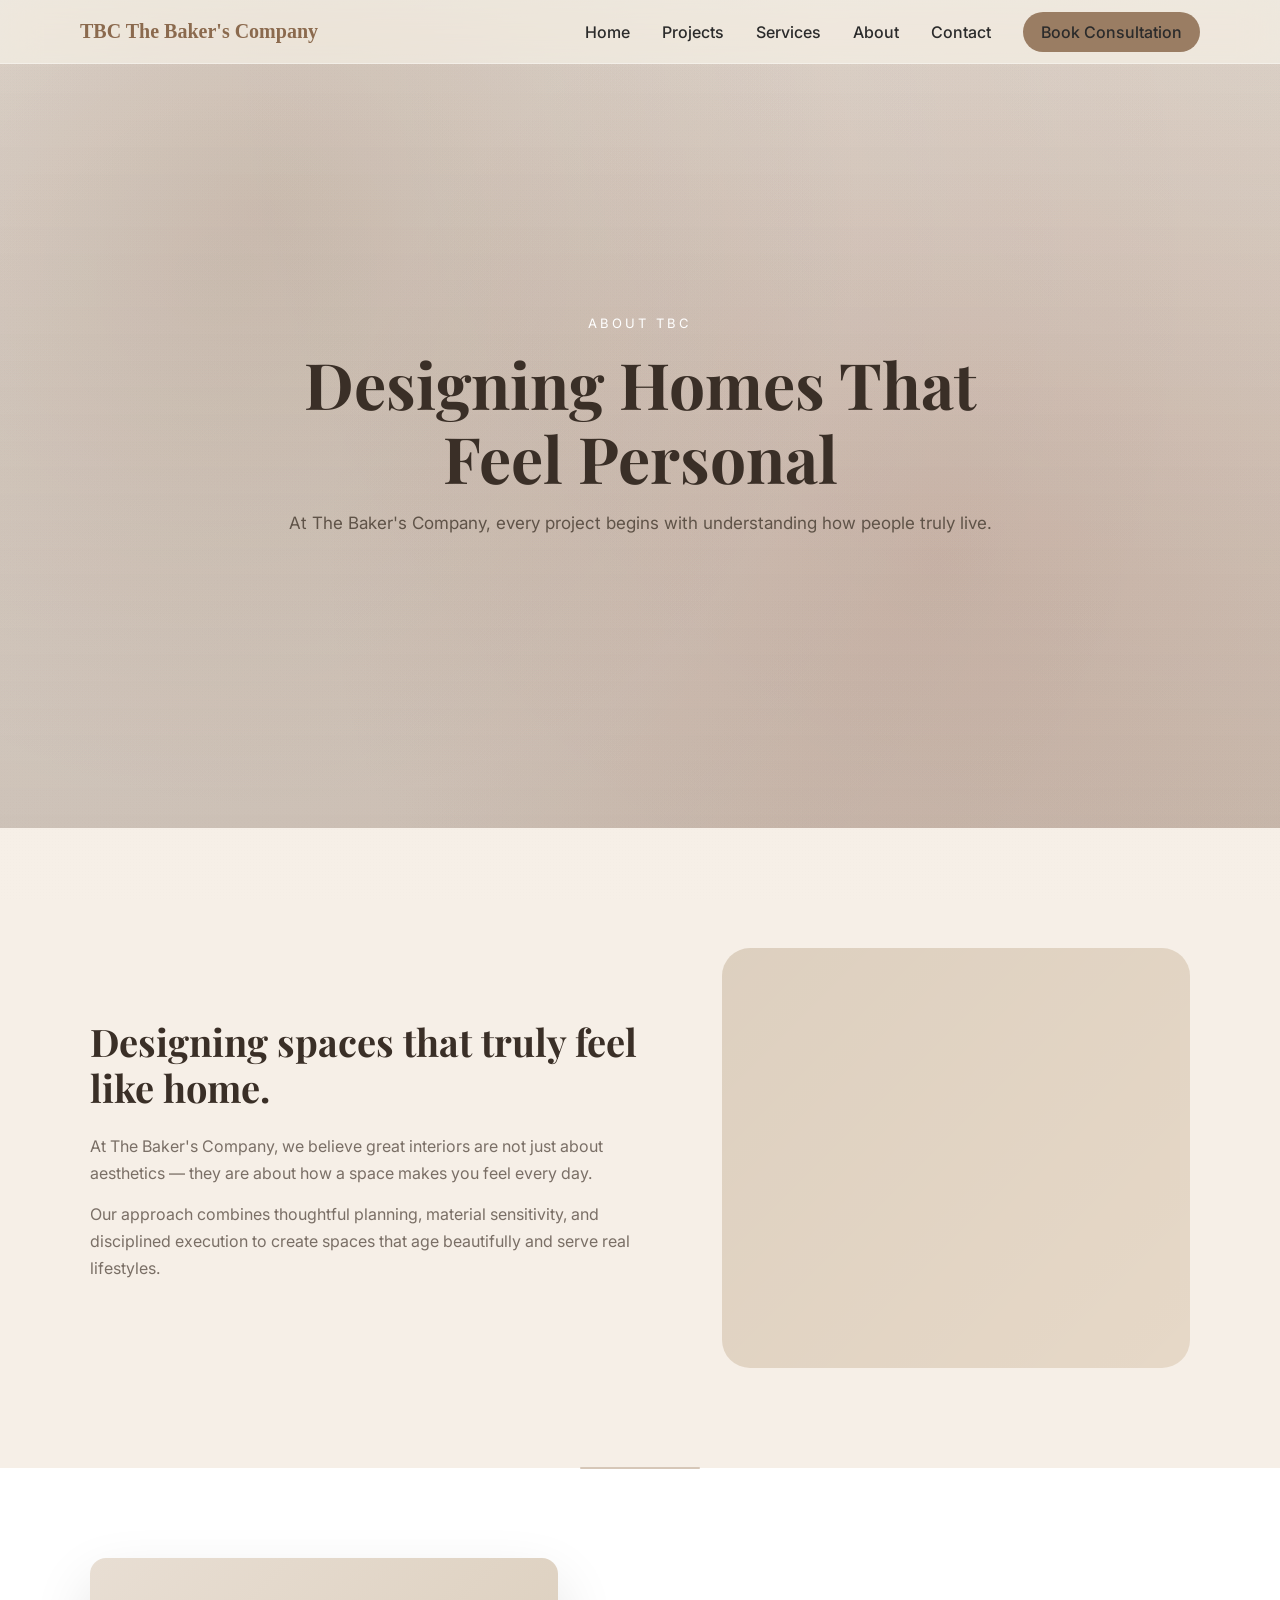
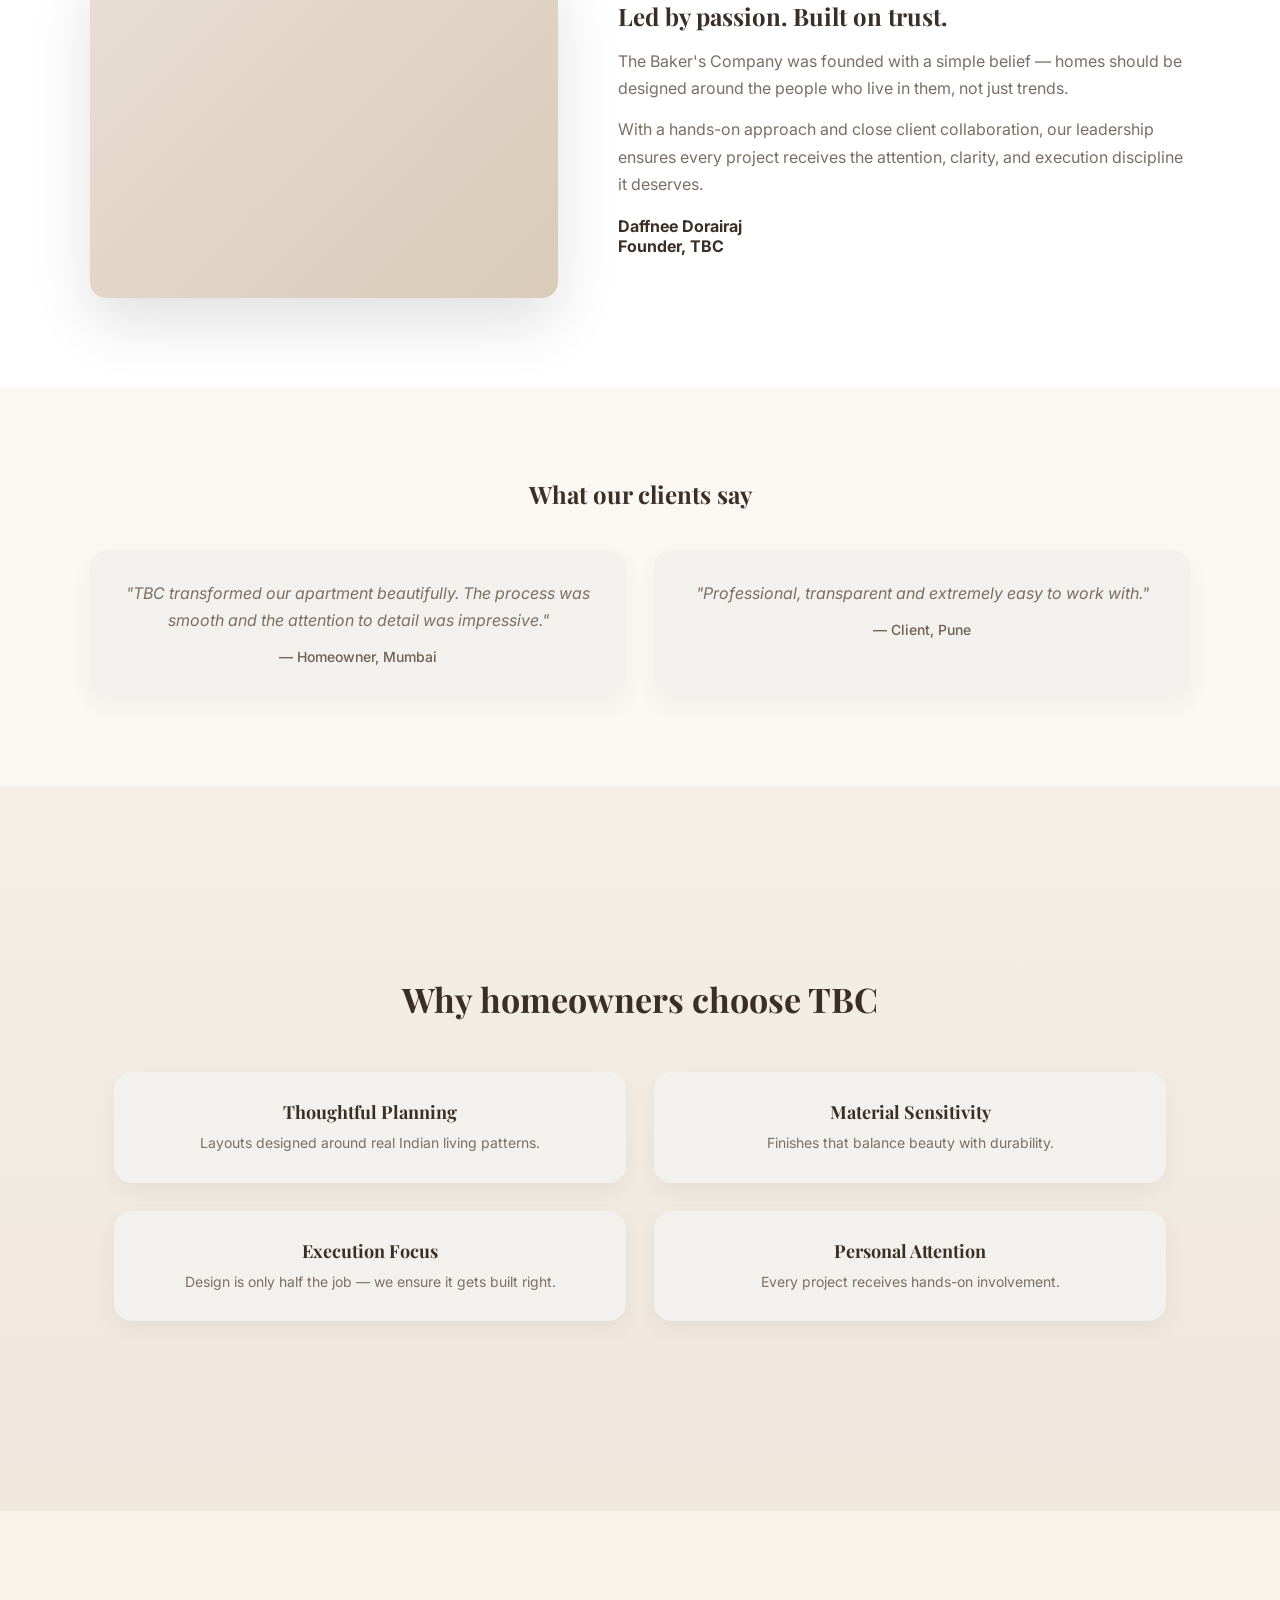
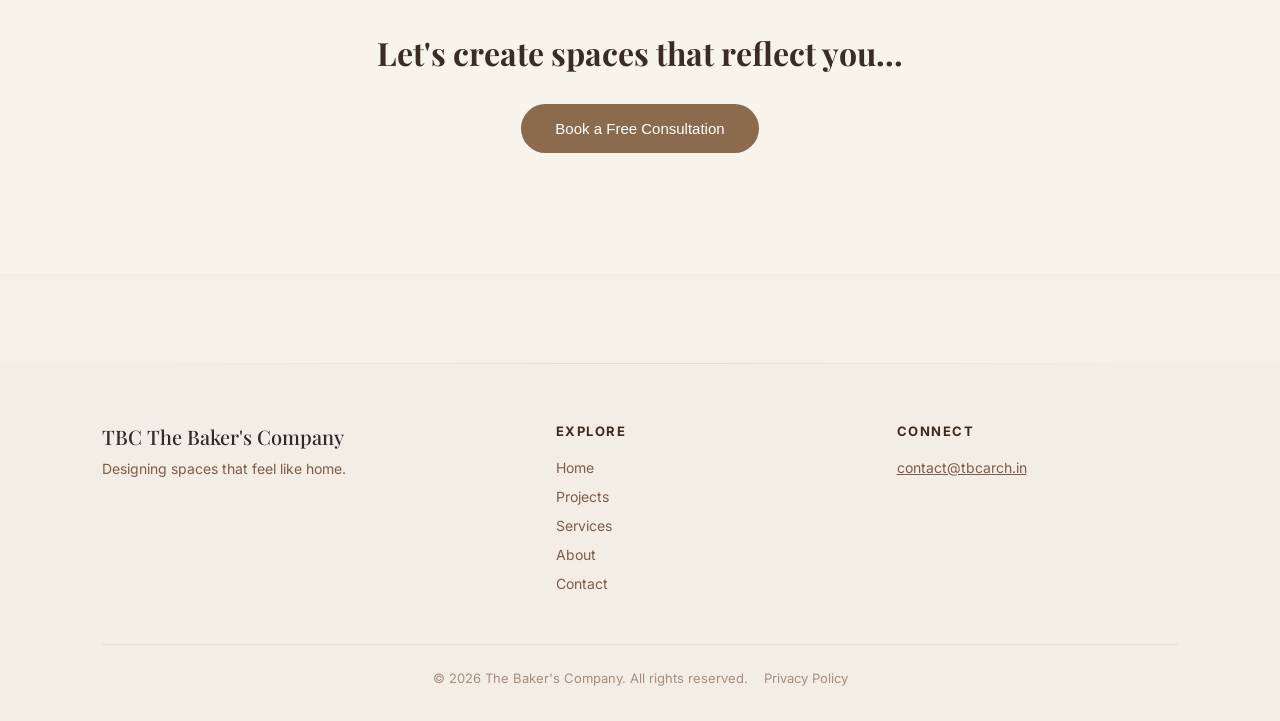
==== about.html @ 38d95bbb "Update about.html" ====
<!DOCTYPE html>
<html lang="en">
<head>
<meta charset="UTF-8">
<meta name="viewport" content="width=device-width, initial-scale=1.0">
<title>About | The Baker's Company</title>
<link rel="stylesheet" href="styles.css">
<link href="https://fonts.googleapis.com/css2?family=Playfair+Display:wght@500;600;700&family=Inter:wght@300;400;500;600&display=swap" rel="stylesheet">
</head>
<body>

<!-- ===== NAVBAR ===== -->
<header class="tbc-navbar" id="tbcNavbar">
  <div class="nav-container">
    <div class="logo">TBC The Baker's Company</div>
    <nav class="nav-links" id="navLinks">
      <a href="index.html">Home</a>
      <a href="projects.html">Projects</a>
      <a href="services.html">Services</a>
      <a href="about.html">About</a>
      <a href="contact.html">Contact</a>
      <a href="javascript:void(0)" onclick="openPopup()" class="tbc-nav-cta">Book Consultation</a>
    </nav>
    <button class="nav-hamburger" id="navHamburger" onclick="toggleNav()" aria-label="Toggle menu">
      <span></span><span></span><span></span>
    </button>
  </div>
</header>

<!-- ===== ABOUT HERO ===== -->
<section class="hero">
  <div class="hero-bg"></div>
  <div class="hero-overlay"></div>
  <div class="hero-content">
    <div class="hero-brand">ABOUT TBC</div>
    <h1>Designing Homes That Feel Personal</h1>
    <p>At The Baker's Company, every project begins with understanding how people truly live.</p>
  </div>
</section>

<!-- ===== ABOUT STORY ===== -->
<section class="about-story">
  <div class="about-inner">

    <div class="about-text">
      <h2 class="reveal">Designing spaces that truly feel like home.</h2>
      <p class="reveal">At The Baker's Company, we believe great interiors are not just about aesthetics — they are about how a space makes you feel every day.</p>
      <p class="reveal">Our approach combines thoughtful planning, material sensitivity, and disciplined execution to create spaces that age beautifully and serve real lifestyles.</p>
    </div>

    <div class="about-image reveal"></div>

  </div>
</section>

<!-- ===== FOUNDER SECTION ===== -->
<section class="founder-section">
  <div class="founder-inner">

    <div class="founder-photo reveal">
      <div class="founder-placeholder"></div>
    </div>

    <div class="founder-content">
      <h2 class="reveal">Led by passion. Built on trust.</h2>
      <p class="reveal">The Baker's Company was founded with a simple belief — homes should be designed around the people who live in them, not just trends.</p>
      <p class="reveal">With a hands-on approach and close client collaboration, our leadership ensures every project receives the attention, clarity, and execution discipline it deserves.</p>
      <div class="founder-signoff reveal">
        <strong>Daffnee Dorairaj</strong><br>
        <strong>Founder, TBC</strong>
      </div>
    </div>

  </div>
</section>

<!-- ===== TESTIMONIALS ===== -->
<section class="testimonials">
  <div class="testimonials-inner">
    <h2>What our clients say</h2>
    <div class="testimonials-grid">
      <div class="testimonial-card">
        <p>"TBC transformed our apartment beautifully. The process was smooth and the attention to detail was impressive."</p>
        <span>— Homeowner, Mumbai</span>
      </div>
      <div class="testimonial-card">
        <p>"Professional, transparent and extremely easy to work with."</p>
        <span>— Client, Pune</span>
      </div>
    </div>
  </div>
</section>

<!-- ===== WHY TBC ===== -->
<section class="why-tbc">
  <div class="why-inner">
    <h2 class="reveal">Why homeowners choose TBC</h2>
    <div class="why-grid reveal-group">
      <div class="why-card">
        <h3>Thoughtful Planning</h3>
        <p>Layouts designed around real Indian living patterns.</p>
      </div>
      <div class="why-card">
        <h3>Material Sensitivity</h3>
        <p>Finishes that balance beauty with durability.</p>
      </div>
      <div class="why-card">
        <h3>Execution Focus</h3>
        <p>Design is only half the job — we ensure it gets built right.</p>
      </div>
      <div class="why-card">
        <h3>Personal Attention</h3>
        <p>Every project receives hands-on involvement.</p>
      </div>
    </div>
  </div>
</section>

<!-- ===== CTA ===== -->
<section class="cta-section">
  <div class="cta-inner">
    <h2>Let's create spaces that reflect you...</h2>
    <button onclick="openPopup()" class="cta-btn">Book a Free Consultation</button>
  </div>
</section>

<!-- ===== FOOTER ===== -->
<footer class="site-footer">
  <div class="footer-container">
    <div class="footer-brand">
      <h3>TBC The Baker's Company</h3>
      <p>Designing spaces that feel like home.</p>
    </div>
    <div class="footer-links">
      <h4>Explore</h4>
      <a href="index.html">Home</a>
      <a href="projects.html">Projects</a>
      <a href="services.html">Services</a>
      <a href="about.html">About</a>
      <a href="contact.html">Contact</a>
    </div>
    <div class="footer-contact">
      <h4>Connect</h4>
      <p><a href="mailto:contact@tbcarch.in?subject=Interior Design Enquiry">contact@tbcarch.in</a></p>
    </div>
  </div>
  <div class="footer-bottom">    © 2026 The Baker's Company. All rights reserved.
    <a href="javascript:void(0)" onclick="openPrivacy()" style="color:#a58e7c; text-decoration:none; margin-left:12px;">Privacy Policy</a></div>
</footer>

<!-- ===== POPUP ===== -->
<div class="popup-overlay" id="contactPopup">
  <div class="popup-box">
    <div class="popup-left">
      <div class="popup-brand">TBC</div>
      <h3>Design Begins With a Conversation</h3>
      <p>Tell us about your space and aspirations. Our team will reach out within 24 hours.</p>
      <div class="popup-materials">Timber • Brick • Concrete</div>
    </div>
    <div class="popup-right">
      <div class="popup-close" onclick="closePopup()">✕</div>
      <form class="popup-form" id="leadForm">
        <input type="text" placeholder="Your Name" required>
        <input type="tel" placeholder="Phone Number" required>
        <input type="email" placeholder="Email Address">
        <textarea rows="3" placeholder="Project details"></textarea>
        <label style="font-size:13px; color:#7b5d49; display:flex; gap:8px; align-items:flex-start;">
          <input type="checkbox" required style="margin-top:3px;">
          I agree to the <a href="javascript:void(0)" onclick="closePopup();openPrivacy();" style="color:var(--tbc-brown);">Privacy Policy</a>
        </label>
        <button type="submit">Request Consultation</button>
      </form>
    </div>
  </div>
</div>

<script data-cfasync="false" src="/cdn-cgi/scripts/5c5dd728/cloudflare-static/email-decode.min.js"></script><script>
function openPopup(){ document.getElementById('contactPopup').classList.add('active'); }
function closePopup(){ document.getElementById('contactPopup').classList.remove('active'); }
function toggleNav(){
  document.getElementById('navLinks').classList.toggle('open');
  document.getElementById('navHamburger').classList.toggle('open');
}
function openPrivacy(){ document.getElementById('privacyModal').classList.add('active'); }
function closePrivacy(){ document.getElementById('privacyModal').classList.remove('active'); }


window.addEventListener("scroll", function() {
  const navbar = document.getElementById("tbcNavbar");
  if (window.scrollY > 50) {
    navbar.style.background = "rgba(248,244,236,0.85)";
    navbar.style.boxShadow = "0 10px 30px rgba(0,0,0,0.06)";
  } else {
    navbar.style.background = "rgba(248,244,236,0.65)";
    navbar.style.boxShadow = "none";
  }
});

document.getElementById("leadForm").addEventListener("submit", function(e) {
  e.preventDefault();
  const f = this; const d = new FormData();
  d.append("entry.735551418", f[0].value);
  d.append("entry.930599246", f[1].value);
  d.append("entry.672421389", f[2].value);
  d.append("entry.1846593654", f[3].value);
  d.append("entry.1890531834", "About Page Popup");
  fetch("https://docs.google.com/forms/d/e/1FAIpQLSeW5xAwG0S5nqVI1KMt8gz8Xejyug2edtm_QlY_edKg1JlaXw/formResponse",
    {method:"POST", mode:"no-cors", body:d});
  alert("Thank you! TBC will contact you within 24 hours.");
  closePopup(); f.reset();
});

const observer  = new IntersectionObserver(entries => {
  entries.forEach(entry => {
    if (entry.isIntersecting) entry.target.classList.add("active");
  });
});
document.querySelectorAll(".reveal, .reveal-group").forEach(el => observer.observe(el));
</script>

</body>
</html>
---- styles.css ----
:root{
  --tbc-brown:#8b6a4e;
  --tbc-brown-dark:#6f533d;
  --tbc-cream:#f6efe7;
  --tbc-cream-soft:#fbf7f2;
  --tbc-text:#2b2b2b;
  --tbc-muted:#7a6f66;
}

*{margin:0;padding:0;box-sizing:border-box}
*{
  scroll-behavior: smooth;
}
body {
  font-family: Inter, sans-serif;
  background: var(--tbc-cream);
  color: var(--tbc-text);
}
.section-container{
max-width:1200px;
margin:auto;
padding:0 40px;
}
/* HERO */
.hero{
  position: relative;
  min-height: 92vh;   
  display: flex;
  align-items: center;
  justify-content: center;
  padding-top: 110px; 
  padding-bottom: 60px;
  color: #fff;
}
.hero-bg{
  position:absolute;
  inset:0;
  overflow:hidden;

  background:
  /* TIMBER warmth */
  radial-gradient(
    circle at 25% 30%,
    rgba(150,110,80,0.20),
    transparent 45%
  ),

  /* BRICK depth */
  radial-gradient(
    circle at 70% 65%,
    rgba(165,90,70,0.16),
    transparent 50%
  ),

  /* CONCRETE neutral base */
  linear-gradient(
    135deg,
    #f7f1ea 0%,
    #e9ddd1 100%
  );
}
.hero-bg::after{
  content:"";
  position:absolute;
  inset:-20%;
  background:
    radial-gradient(circle at 30% 40%, rgba(0,0,0,0.04), transparent 60%),
    radial-gradient(circle at 80% 20%, rgba(0,0,0,0.03), transparent 55%);
  animation: heroDrift 20s ease-in-out infinite alternate;
}

@keyframes heroDrift{
  from{
    transform: translateY(-10px);
  }
  to{
    transform: translateY(10px);
  }
}
.hero-overlay{
  position:absolute;
  inset:0;
  background:linear-gradient(
    to bottom,
    rgba(80,55,40,0.08),
    rgba(80,55,40,0.20)
  );
}
.hero-content{
  position: relative;
  text-align: center;
  max-width: 820px;
  padding: 0 24px;
  margin: 0 auto;
}
.hero{
  position:relative;
  min-height:92vh;
  display:flex;
  align-items:center;
  justify-content:center;
  overflow:hidden;
}

.hero-bg{
  position:absolute;
  inset:-40px;
  z-index:-1;
  transform:scale(1.1);
  transition:transform .2s ease-out;
}

/* Add breathing below subtitle */
.hero p{
  margin-top: 18px;
  font-size: 17px;
  color: #5f5348;
}
.hero h1{
  font-family:"Playfair Display", serif;
  font-size: clamp(42px, 6vw, 64px);
  margin-bottom: 16px;
  color:#3a2f27;
  line-height: 1.15;
}
.hero p{margin-bottom:30px}
.hero-brand{letter-spacing:3px;font-size:13px;margin-bottom:16px}

.btn-primary{
  background: var(--tbc-brown);
  color: #fff;
  padding:14px 28px;
  border-radius:999px;
  text-decoration:none;
  transition: all .25s ease;
}

.btn-primary:hover{
  background: var(--tbc-brown-dark);
  transform: translateY(-2px);
}

/* ===== NAVBAR SYSTEM ===== */

.tbc-navbar{
  position:fixed;
  top:0;
  width:100%;
  z-index:1000;

  background:rgba(248,244,236,0.45);
  backdrop-filter:blur(18px) saturate(140%);
  -webkit-backdrop-filter:blur(18px) saturate(140%);

  border-bottom:1px solid rgba(255,255,255,0.35);
  box-shadow:0 8px 30px rgba(0,0,0,0.05);

  transition:all .35s ease;
}

.nav-container {
  max-width: 1200px;
  margin: auto;
  padding: 20px 40px;

  display: flex;
  align-items: center;
  justify-content: space-between;
}

.logo {
  font-family: serif;
  font-size: 20px;
  font-weight: 600;
  color: var(--tbc-brown);
}

.nav-links a {
  margin-left: 28px;
  text-decoration: none;
  color: var(--tbc-text);
  font-weight: 500;
}

.nav-cta {
  background: var(--tbc-brown);
  color: #fff !important;
  padding: 10px 22px;
  border-radius: 30px;
}

/* Logo */

.tbc-logo{
  font-family:"Playfair Display", serif;
  font-size:26px;
  font-weight:600;
  color:var(--tbc-brown);
  letter-spacing:1px;
}

/* Links */

.tbc-nav-links{
  display:flex;
  gap:28px;
  align-items:center;
}

.tbc-nav-links a{
  text-decoration:none;
  color:var(--tbc-text);
  font-size:15px;
  transition:.25s;
}

.tbc-nav-links a:hover{
  color:var(--tbc-brown);
}

/* CTA */

.tbc-nav-cta{
  background:rgba(139,106,78,0.85);
  backdrop-filter:blur(10px);
  color:white;
  border-radius:999px;
  padding:10px 18px;
  transition:.3s;
}

/* ================= PROCESS SECTION ================= */

.process-section {
  padding: 110px 0;
  background: #f7f1ea;
}

.section-header {
  text-align: center;
  margin-bottom: 70px;
}

.section-header h2 {
  font-family: 'Playfair Display', serif;
  font-size: 36px;
  color: #3e2a1d;
  margin-bottom: 10px;
}

.section-header p {
  font-size: 15px;
  color: #8a6f59;
}

.process-grid {
  display: grid;
  grid-template-columns: repeat(4, 1fr);
  gap: 40px;
}

.process-card {
  background: #fff;
  padding: 40px 30px;
  border-radius: 24px;
  text-align: left;
  box-shadow: 0 15px 35px rgba(0,0,0,0.05);
  transition: 0.35s ease;
}

.process-card:hover {
  transform: translateY(-8px);
  box-shadow: 0 25px 45px rgba(0,0,0,0.08);
}

.process-card span {
  font-size: 13px;
  letter-spacing: 2px;
  color: #b79d85;
  display: block;
  margin-bottom: 12px;
}

.process-card h4 {
  font-family: 'Playfair Display', serif;
  font-size: 20px;
  margin-bottom: 10px;
  color: #3e2a1d;
}

.process-card p {
  font-size: 14px;
  color: #7b5d49;
  line-height: 1.6;
}

/* ================= TESTIMONIAL STRIP ================= */

.testimonial-strip {
  padding: 90px 0;
  background: #8b6a4e;
  text-align: center;
  color: #fff;
}

.testimonial-strip blockquote {
  font-family: 'Playfair Display', serif;
  font-size: 24px;
  max-width: 750px;
  margin: 0 auto 20px;
  line-height: 1.6;
}

.testimonial-author {
  font-size: 14px;
  opacity: 0.85;
}

/* INSTAGRAM */
.instagram-section{padding:90px 24px;background:#fff}
.instagram-grid{display:grid;grid-template-columns:repeat(6,1fr);gap:12px}
.instagram-grid img{
  width:100%;
  height:180px;
  background:#e9ddd1;
  border-radius:12px;
}

/* FLOATING CTA */
.floating-cta{position:fixed;right:24px;bottom:24px;display:flex;flex-direction:column;gap:12px;z-index:999;opacity:0;transform:translateY(20px);transition:.4s}
.floating-cta.show{opacity:1;transform:translateY(0)}
.floating-btn{padding:14px 18px;border-radius:999px;text-decoration:none;box-shadow:0 12px 30px rgba(0,0,0,.18)}
.floating-consult{
  background: var(--tbc-brown);
  color:#fff;
}
.floating-whatsapp{
  background:#25D366;
  color:#fff;
  width:56px;
  height:56px;
  display:flex;
  align-items:center;
  justify-content:center;
  border-radius:999px;
  box-shadow:0 12px 30px rgba(0,0,0,0.18);
  transition: all .25s ease;
}

.floating-whatsapp:hover{
  transform: translateY(-2px) scale(1.05);
}
/* ===== POPUP ===== */

.popup-overlay{
position:fixed;
top:0;
left:0;
width:100%;
height:100%;

display:flex;
align-items:center;
justify-content:center;

background:rgba(0,0,0,0.25);
backdrop-filter:blur(4px);

opacity:0;
visibility:hidden;

z-index:9999;
transition:opacity .25s ease;
}

.popup-overlay.active{
opacity:1;
visibility:visible;
}

.popup-box{
width:900px;
max-width:92%;

background:#fff;
border-radius:22px;

display:grid;
grid-template-columns:1fr 1fr;

overflow:hidden;

box-shadow:0 40px 100px rgba(0,0,0,0.25);
}

/* LEFT PANEL */

.popup-left{
  padding:60px 50px;
  background:
    radial-gradient(circle at 20% 30%, rgba(139,106,78,0.25), transparent 45%),
    radial-gradient(circle at 80% 70%, rgba(165,90,70,0.18), transparent 50%),
    linear-gradient(135deg,#f7f1ea,#e9ddd1);
}

.popup-brand{
  font-family:"Playfair Display", serif;
  font-size:24px;
  margin-bottom:20px;
  color:#3a2f27;
}

.popup-left h3{
  font-family:"Playfair Display", serif;
  font-size:28px;
  margin-bottom:16px;
  color:#3a2f27;
}

.popup-left p{
  color:#6b5a4c;
  line-height:1.6;
}

.popup-materials{
  margin-top:40px;
  font-size:12px;
  letter-spacing:3px;
  color:#8b6a4e;
  text-transform:uppercase;
}

/* RIGHT PANEL */

.popup-right{
  padding:50px 40px;
  position:relative;
}

.popup-form{
  display:flex;
  flex-direction:column;
  gap:18px;
}

.popup-form input,
.popup-form textarea{
  padding:14px 16px;
  border-radius:12px;
  border:1px solid #e4d7c8;
  font-size:14px;
}

.popup-form button{
  margin-top:10px;
  padding:16px;
  border-radius:40px;
  border:none;
  background:#8b6a4e;
  color:#fff;
  cursor:pointer;
}
.popup-close{
  position:absolute;
  top:20px;
  right:20px;
  font-size:20px;
  cursor:pointer;
}
/* MOBILE */
@media(max-width:768px){
  .polaroid-grid{
    grid-template-columns:1fr;
    gap:28px;
  }
}
/* ===== INNER PAGE HERO ===== */

.inner-hero{
  padding:160px 24px 80px;
  text-align:center;
  background: var(--tbc-cream-soft);
  position: relative;
  z-index: 1;
}

.inner-hero h1{
  font-family:"Playfair Display", serif;
  font-size:48px;
  color:#3a2f27;
  margin-bottom:14px;
  letter-spacing:0.5px;
}

.inner-hero p{
  color:var(--tbc-muted);
  font-size:17px;
}
/* ===== POLAROID GRID ===== */

.polaroid-section{
  padding:80px 24px 120px;
  background:#fff;
}

.polaroid-grid{
  max-width:1100px;
  margin:auto;
  display:grid;
  grid-template-columns:repeat(2,1fr);
  gap:44px; /* slightly more breathing */
}

/* Card */

.polaroid-card{
  display:flex;
  flex-direction:column;
  background:#fff;
  padding:16px 16px 22px;
  border-radius:12px;
  box-shadow:
    0 20px 45px rgba(0,0,0,0.08),
    0 2px 6px rgba(0,0,0,0.04);
  transition:all .35s ease;
  border:1px solid rgba(0,0,0,0.05);
  position:relative;
  overflow:hidden;
}

/* subtle paper inner edge */
.polaroid-card::after{
  content:"";
  position:absolute;
  inset:0;
  border-radius:12px;
  box-shadow: inset 0 0 0 1px rgba(255,255,255,0.6);
  pointer-events:none;
}

.polaroid-card:hover{
  transform:translateY(-6px);
  box-shadow:
    0 32px 70px rgba(0,0,0,0.14),
    0 6px 18px rgba(0,0,0,0.08);
}

.polaroid-img{
  width:100%;
  height:240px;
  background:linear-gradient(135deg,#e8ded3,#d9cbb8);
  border-radius:8px;
  margin-bottom:16px;
  overflow:hidden;
  position:relative;
}

/* luxury zoom effect */
.polaroid-img::before{
  content:"";
  position:absolute;
  inset:0;
  background:linear-gradient(135deg,#e8ded3,#d9cbb8);
  transition:transform .6s ease;
}

.polaroid-card:hover .polaroid-img::before{
  padding:24px 24px 26px;
  transform:scale(1.06);
}
/* Caption */

.polaroid-caption h4{
  font-family:"Playfair Display", serif;
  color:#3a2f27;
  margin-bottom:6px;
  font-size:20px;
  letter-spacing:0.2px;
}

.polaroid-caption p{
  font-size:13px;
  color:var(--tbc-muted);
  letter-spacing:0.3px;
}
/* Mobile */

@media(max-width:768px){
  .polaroid-grid{
    grid-template-columns:1fr;
    gap:28px;
  }
}
/* ===== SERVICES PAGE ===== */

.services-page{
  padding:80px 24px 120px;
  background:#fff;
}

.services-inner{
  max-width:1100px;
  margin:auto;
  display:grid;
  grid-template-columns:repeat(2,1fr);
  gap:28px;
}
.service-icon{
  width:56px;
  height:56px;
  border-radius:14px;
  background:linear-gradient(135deg,#f3ebe3,#e6d7c6);
  display:flex;
  align-items:center;
  justify-content:center;
  font-size:26px;
  margin-bottom:18px;
  box-shadow:
    0 10px 24px rgba(0,0,0,0.08),
    inset 0 1px 0 rgba(255,255,255,0.6);
  flex-shrink:0;
}

.service-card{
  background:var(--tbc-cream-soft);
  padding:32px;
  border-radius:20px;
  transition:all .25s ease;
  box-shadow:0 10px 30px rgba(0,0,0,0.04);
}

.service-card:hover{
  transform:translateY(-6px);
  box-shadow:0 20px 50px rgba(0,0,0,0.08);
}

.service-card h3{
  font-family:"Playfair Display", serif;
  color:#3a2f27;
  margin-bottom:10px;
}

.service-card p{
  color:var(--tbc-muted);
  font-size:15px;
  line-height:1.6;
}

/* ===== ABOUT STORY ===== */

.about-story{
  position:relative;
  padding: 120px 0 100px;
}

.about-story::after{
  content:"";
  position:absolute;
  bottom:-1px;
  left:50%;
  transform:translateX(-50%);
  width:120px;
  height:2px;
  background:#d6c7b8;
  border-radius:2px;
}

.about-inner{
  max-width:1100px;
  margin:auto;
  display:grid;
  grid-template-columns:1.1fr 0.9fr;
  gap:60px;
  align-items:center;
}

.about-text h2{
  font-family:"Playfair Display", serif;
  color:#3a2f27;
  font-size:38px;
  line-height:1.2;
  margin-bottom:22px;
}

.about-text p{
  color:var(--tbc-muted);
  line-height:1.7;
  margin-bottom:14px;
}

.about-image{
  background:#e6d8c7;
  border-radius:28px;
  height:420px;
  position:relative;
  overflow:hidden;
}
.about-image::after{
  content:"";
  position:absolute;
  inset:0;
  background:linear-gradient(
    135deg,
    rgba(0,0,0,0.04),
    rgba(0,0,0,0)
  );
}
/* ===== FOUNDER SECTION ===== */

.founder-section{
  padding:90px 24px;
  background:#fff;
}

.founder-inner{
  max-width:1100px;
  margin:auto;
  display:grid;
  grid-template-columns:0.9fr 1.1fr;
  gap:60px;
  align-items:center;
}

.founder-placeholder{
  width:100%;
  height:340px;
  border-radius:16px;
  background:linear-gradient(135deg,#e8ded3,#d9cbb8);
  box-shadow:0 25px 60px rgba(0,0,0,0.12);
}

.founder-content h2{
  font-family:"Playfair Display", serif;
  color:#3a2f27;
  margin-bottom:16px;
}

.founder-content p{
  color:var(--tbc-muted);
  line-height:1.7;
  margin-bottom:14px;
}

.founder-signoff{
  margin-top:18px;
  color:#3a2f27;
}
/* ===== TESTIMONIALS ===== */

.testimonials{
  padding:90px 24px;
  background:var(--tbc-cream-soft);
}

.testimonials-inner{
  max-width:1100px;
  margin:auto;
  text-align:center;
}

.testimonials-inner h2{
  font-family:"Playfair Display", serif;
  color:#3a2f27;
  margin-bottom:40px;
}
.testimonials-grid{
display:grid;
grid-template-columns:repeat(2,1fr);
gap:28px;
margin-top:20px;
}
.testimonial-card{
background:#f3f1ed;
padding:30px;
border-radius:18px;
box-shadow:0 10px 25px rgba(0,0,0,0.04);
transition:transform .3s ease, box-shadow .3s ease;
}
.testimonial-card:hover{
transform:translateY(-4px);
box-shadow:0 16px 30px rgba(0,0,0,0.08);
}
.testimonial-card p{
color:var(--tbc-muted);
margin-bottom:12px;
line-height:1.7;
font-style:italic;
}
.testimonial-card span{
font-size:14px;
color:#6e5f52;
font-weight:500;
}
/* ===== WHY TBC ===== */

.why-tbc{
  padding:110px 24px;
  background:linear-gradient(
    to bottom,
    #f5efe8 0%,
    #efe6dc 100%
  );
}

.why-inner{
max-width:1100px;
margin:auto;
padding:80px 24px;
text-align:center;
}

.why-inner h2{
  font-family:"Playfair Display", serif;
  color:#3a2f27;
  font-size:34px;
  margin-bottom:50px;
}

.why-grid{
display:grid;
grid-template-columns:repeat(2,1fr);
gap:28px;
margin-top:40px;
}

.why-card{
background:#f3f1ed;
padding:28px;
border-radius:18px;
box-shadow:0 8px 22px rgba(0,0,0,0.05);
transition:transform .3s ease, box-shadow .3s ease;
}

.why-card:hover{
transform:translateY(-4px);
box-shadow:0 14px 30px rgba(0,0,0,0.08);
}

.why-card h3{
font-family:"Playfair Display", serif;
font-size:18px;
margin-bottom:8px;
color:#3a2f27;
}

.why-card p{
color:var(--tbc-muted);
font-size:14px;
line-height:1.6;
}
/* CTA SECTION */

.cta-section{
padding:120px 8%;
background:#f8f4ec;
text-align:center;
}

.cta-inner{
max-width:700px;
margin:auto;
}

.cta-section h2{
font-family:'Playfair Display', serif;
font-size:32px;
margin-bottom:30px;
color:#3b2d23;
}

.cta-btn{
background:#8b6a4e;
color:white;
border:none;
padding:16px 34px;
border-radius:40px;
font-size:15px;
cursor:pointer;
transition:all .3s ease;
}

.cta-btn:hover{
background:#6f533c;
transform:translateY(-2px);
box-shadow:0 10px 20px rgba(0,0,0,0.12);
}


/* ===== MOBILE ===== */

@media(max-width:768px){

  .about-inner{
    grid-template-columns:1fr;
    gap:40px;
  }

  .why-grid{
    grid-template-columns:1fr;
  }
}
@media(max-width:768px){
  .services-inner{
    grid-template-columns:1fr;
  }
}
/* Subtle warmth overlay */

body::before{
  content:"";
  position:fixed;
  inset:0;
  pointer-events:none;
  background-image:
    radial-gradient(rgba(0,0,0,0.015) 1px, transparent 1px);
  background-size:3px 3px;
  opacity:.4;
  z-index:0;
}

/* Logo */

.tbc-logo{
  font-family: "Playfair Display", serif;
  font-size: 26px;
  font-weight: 600;
  color: var(--tbc-brown);
  letter-spacing: 1px;
}
/* =========================
   PAGE TRANSITION
========================= */

body {
  opacity: 0;
  animation: pageFadeIn 0.6s ease forwards;
}

@keyframes pageFadeIn {
  from {
    opacity: 0;
  }
  to {
    opacity: 1;
  }
}
/* CONTACT PAGE */

.contact-section{
padding:100px 8%;
}

.contact-container{
display:grid;
grid-template-columns:1fr 1fr;
gap:60px;
max-width:1100px;
margin:auto;
}

.contact-details h2{
margin-bottom:20px;
}

.contact-details a{
  color: #8B6A4E;
  text-decoration: none;
}

.contact-details a:hover {
  color: #6E523C;
}

.contact-item{
margin-top:18px;
}

.contact-form input,
.contact-form textarea{
width:100%;
padding:14px;
margin-bottom:15px;
border:1px solid #e3d7c9;
border-radius:10px;
font-family:inherit;
}

.contact-form button{
padding:14px 28px;
background:#8b6a4e;
color:white;
border:none;
border-radius:40px;
cursor:pointer;
}



/* MAP SECTION */

.map-section {
  padding: 100px 8% 40px;
  background: #f8f4ec;
  text-align: center;
}

.map-inner {
  max-width: 900px;
  margin: auto;
}

/* Map heading */
.map-heading {
  margin-bottom: 40px;
}

.map-heading h2 {
  font-family: 'Playfair Display', serif;
  font-size: 42px;
  font-weight: 700;
  color: #3e2a1d;
  margin: 0 0 14px;
  letter-spacing: -0.5px;
}

.map-heading-rule {
  width: 56px;
  height: 3px;
  background: linear-gradient(90deg, #8b6a4e, #c4a882);
  border-radius: 2px;
  margin: 0 auto 18px;
}

.map-heading p {
  font-size: 16px;
  color: #7a6f66;
  max-width: 480px;
  margin: 0 auto;
  line-height: 1.65;
}

/* Map wrapper & SVG */
.tbc-map-wrapper {
  position: relative;
  margin-top: 36px;
  display: flex;
  justify-content: center;
}

.tbc-india-map {
  width: 100%;
  max-width: 540px;
  height: auto;
  display: block;
  overflow: visible;
  filter: drop-shadow(0 12px 32px rgba(0,0,0,0.09));
}

/* States — richer colour for better visibility on cream background */
.india-state {
  fill: #c9b49a;
  stroke: #8b6a4e;
  stroke-width: 0.6;
  transition: fill 0.2s ease;
}

.india-state:hover {
  fill: #b8a08a;
}

/* City pins */
.city-pin {
  cursor: pointer;
}

.pin-pulse {
  animation: mapPulse 2.5s ease-in-out infinite;
}
.pin-pulse-2 { animation-delay: 0.5s; }
.pin-pulse-3 { animation-delay: 1.0s; }
.pin-pulse-4 { animation-delay: 1.5s; }
.pin-pulse-5 { animation-delay: 2.0s; }

@keyframes mapPulse {
  0%, 100% { opacity: .4; }
  50%       { opacity: .05; }
}

.pin-label {
  font-family: 'Inter', sans-serif;
  font-size: 11px;
  font-weight: 600;
  fill: #2b1f17;
  pointer-events: none;
}

.hq-label {
  font-size: 12px;
  font-weight: 700;
  fill: #3e1f0e;
}

.pin-sublabel {
  font-family: 'Inter', sans-serif;
  font-size: 9px;
  font-weight: 500;
  fill: #7a5a40;
  pointer-events: none;
}

/* Tooltip */
.map-tooltip {
  position: absolute;
  background: #3a2f27;
  color: #fff;
  font-family: 'Inter', sans-serif;
  font-size: 13px;
  padding: 7px 13px;
  border-radius: 8px;
  pointer-events: none;
  opacity: 0;
  transition: opacity 0.2s ease;
  white-space: nowrap;
  z-index: 10;
  transform: translateX(-50%);
}

.map-tooltip.show {
  opacity: 1;
}

/* Legacy iframe rule */
.map-section iframe {
  width: 100%;
  height: 380px;
  border: 0;
  border-radius: 12px;
  margin-top: 30px;
}

@media (max-width: 768px) {
  .map-heading h2  { font-size: 30px; }
  .tbc-india-map   { max-width: 340px; }
  .pin-label       { font-size: 9px; }
  .hq-label        { font-size: 10px; }
  .pin-sublabel    { font-size: 8px; }
}



/* SERVICE AREA */

.service-area{
padding:100px 8%;
text-align:center;
}

.service-area-inner{
max-width:900px;
margin:auto;
}

.service-area-desc{
margin-top:15px;
color:#6b5a4c;
}

.cities{
margin-top:30px;
display:flex;
justify-content:center;
gap:12px;
flex-wrap:wrap;
}

.cities span{
padding:10px 22px;
background:#e9ddd1;
border-radius:30px;
font-size:14px;
}

.consult-note{
margin-top:20px;
font-size:14px;
color:#8b6a4e;
}
/* CTA SECTION */

.cta-section{
padding:120px 8%;
background:#f8f4ec;
text-align:center;
}

.cta-inner{
max-width:700px;
margin:auto;
}

.cta-section h2{
font-family:'Playfair Display', serif;
font-size:32px;
margin-bottom:30px;
color:#3b2d23;
}

.cta-btn{
background:#8b6a4e;
color:white;
border:none;
padding:16px 34px;
border-radius:40px;
font-size:15px;
cursor:pointer;
transition:all .3s ease;
}

.cta-btn:hover{
background:#6f533c;
transform:translateY(-2px);
box-shadow:0 10px 20px rgba(0,0,0,0.12);
}
/* ===== FOOTER ===== */

.site-footer {
  background: #f4ede6;
  padding: 60px 8% 35px 8%;
  margin-top: 90px;
  position: relative;
}

.site-footer::before {
  content: "";
  position: absolute;
  top: 0;
  left: 10%;
  width: 80%;
  height: 1px;
  background: linear-gradient(
    to right,
    transparent,
    rgba(0,0,0,0.08),
    transparent
  );
}

.footer-container {
  max-width: 1200px;
  margin: 0 auto;

  display: grid;
  grid-template-columns: 1.4fr 1fr 1fr;

  gap: 60px;
}
.footer-brand {
  flex: 1;
  min-width: 260px;
}

.footer-brand h3 {
  font-family: 'Playfair Display', serif;
  font-size: 20px;
  font-weight: 500;
}

.footer-brand p{
  margin-top:8px;
  font-size: 14px;
  color: #7b5d49;
  line-height: 1.6;
}

.footer-links,
.footer-contact {
  flex: 1;
  min-width: 200px;
}

.footer-links h4,
.footer-contact h4 {
  font-size: 13px;
  letter-spacing: 1.5px;
  text-transform: uppercase;
  margin-bottom: 20px;
  color: #3e2a1d;
}

.footer-links a {
  display: block;
  text-decoration: none;
  color: #7b5d49;
  font-size: 14px;
  margin-bottom: 12px;
  transition: 0.3s ease;
}

.footer-links a:hover {
  color: #8b6a4e;
  transform: translateX(3px);
}

.footer-contact p {
  font-size: 14px;
  margin-bottom: 10px;
  color: #7b5d49;
}

.footer-contact a {
  font-size: 14px;
  margin-bottom: 10px;
  color: #7b5d49;
}

.footer-bottom {
  max-width: 1200px;
  margin: 40px auto 0 auto;
  padding-top: 25px;
  border-top: 1px solid rgba(0,0,0,0.06);
  text-align: center;
  font-size: 13px;
  color: #a58e7c;
}
@media (max-width: 768px) {

.footer-container{
  grid-template-columns:1fr;
  gap:35px;
}

}
/* =========================
   PREMIUM SCROLL REVEAL
========================= */

.reveal{
  opacity:0;
  transform:translateY(40px);
  transition:opacity .7s ease, transform .7s ease;
}

.reveal.active{
  opacity:1;
  transform:translateY(0);
}

/* automatic stagger */

.reveal-group > *{
  opacity:0;
  transform:translateY(40px);
}

.reveal-group.active > *{
  opacity:1;
  transform:translateY(0);
}

.reveal-group.active > *:nth-child(1){transition:.6s ease .05s}
.reveal-group.active > *:nth-child(2){transition:.6s ease .15s}
.reveal-group.active > *:nth-child(3){transition:.6s ease .25s}
.reveal-group.active > *:nth-child(4){transition:.6s ease .35s}
.reveal-group.active > *:nth-child(5){transition:.6s ease .45s}

/* ===== TABLET BREAKPOINT (iPad Mini, iPad Air, iPad Pro portrait, large Android tablets) ===== */
@media (min-width: 769px) and (max-width: 1024px) {

  /* --- NAVBAR --- */
  .nav-container {
    padding: 18px 28px;
  }

  .logo {
    font-size: 17px;
  }

  .nav-links a {
    margin-left: 18px;
    font-size: 14px;
  }

  .tbc-nav-cta {
    padding: 9px 14px;
    font-size: 13px;
  }

  /* --- HERO --- */
  .hero {
    min-height: 80vh;
    padding-top: 100px;
  }

  .hero h1 {
    font-size: clamp(36px, 6vw, 52px);
  }

  /* --- PROCESS GRID --- */
  .process-section {
    padding: 90px 32px;
  }

  .process-grid {
    grid-template-columns: repeat(2, 1fr);
    gap: 28px;
  }

  /* --- INSTAGRAM GRID --- */
  .instagram-section {
    padding: 70px 24px;
  }

  .instagram-grid {
    grid-template-columns: repeat(3, 1fr);
    gap: 10px;
  }

  .instagram-grid img {
    height: 150px;
  }

  /* --- POPUP --- */
  .popup-box {
    width: 88%;
  }

  .popup-left {
    padding: 50px 36px;
  }

  .popup-right {
    padding: 40px 32px;
  }

  /* --- FOOTER --- */
  .footer-container {
    grid-template-columns: 1.2fr 1fr 1fr;
    gap: 36px;
  }

  /* --- ABOUT PAGE --- */
  .about-inner {
    grid-template-columns: 1fr 1fr;
    gap: 40px;
    padding: 0 32px;
  }

  /* --- FOUNDER SECTION --- */
  .founder-inner {
    grid-template-columns: 1fr 1fr;
    gap: 40px;
    padding: 0 32px;
  }

  /* --- TESTIMONIALS GRID --- */
  .testimonials-grid {
    grid-template-columns: repeat(2, 1fr);
  }

  /* --- WHY TBC --- */
  .why-grid {
    grid-template-columns: repeat(2, 1fr);
  }

  /* --- SERVICES PAGE --- */
  .services-inner {
    grid-template-columns: repeat(2, 1fr);
    padding: 0 32px;
  }

  /* --- CONTACT PAGE --- */
  .contact-container {
    gap: 40px;
    padding: 0 32px;
  }

  /* --- INNER HERO --- */
  .inner-hero {
    padding: 140px 32px 70px;
  }

  /* --- GENERAL CONTAINER --- */
  .section-container {
    padding: 0 32px;
  }

  .container {
    padding: 0 32px;
  }
}

/* ===== HAMBURGER BUTTON ===== */
.nav-hamburger {
  display: none;
  flex-direction: column;
  justify-content: center;
  gap: 5px;
  background: none;
  border: none;
  cursor: pointer;
  padding: 4px;
  z-index: 1100;
}
.nav-hamburger span {
  display: block;
  width: 24px;
  height: 2px;
  background: var(--tbc-brown);
  border-radius: 2px;
  transition: all 0.3s ease;
}
.nav-hamburger.open span:nth-child(1) { transform: translateY(7px) rotate(45deg); }
.nav-hamburger.open span:nth-child(2) { opacity: 0; }
.nav-hamburger.open span:nth-child(3) { transform: translateY(-7px) rotate(-45deg); }

/* ===== COMPREHENSIVE MOBILE FIXES ===== */
@media (max-width: 768px) {

  /* --- NAVBAR --- */
  .nav-hamburger {
    display: flex;
  }

  .nav-links {
    display: none;
    position: fixed;
    top: 0;
    left: 0;
    width: 100%;
    height: 100vh;
    background: rgba(248, 244, 236, 0.98);
    backdrop-filter: blur(20px);
    flex-direction: column;
    align-items: center;
    justify-content: center;
    gap: 32px;
    z-index: 1050;
  }

  .nav-links.open {
    display: flex;
  }

  .nav-links a {
    margin-left: 0;
    font-size: 20px;
    color: var(--tbc-text);
  }

  .tbc-nav-cta {
    padding: 14px 32px;
    font-size: 16px;
  }

  .nav-container {
    padding: 16px 20px;
  }

  .logo {
    font-size: 16px;
  }

  /* --- HERO --- */
  .hero {
    min-height: 85vh;
    padding-top: 90px;
    padding-bottom: 50px;
  }

  .hero h1 {
    font-size: clamp(30px, 9vw, 44px);
  }

  .hero p {
    font-size: 15px;
  }

  .hero-brand {
    font-size: 11px;
    letter-spacing: 2px;
  }

  /* --- PROCESS GRID --- */
  .process-section {
    padding: 70px 20px;
  }

  .process-grid {
    grid-template-columns: 1fr;
    gap: 20px;
  }

  .section-header {
    margin-bottom: 40px;
  }

  .section-header h2 {
    font-size: 28px;
  }

  /* --- TESTIMONIAL STRIP --- */
  .testimonial-strip {
    padding: 60px 24px;
  }

  .testimonial-strip blockquote {
    font-size: 18px;
  }

  /* --- INSTAGRAM GRID --- */
  .instagram-section {
    padding: 60px 16px;
  }

  .instagram-grid {
    grid-template-columns: repeat(3, 1fr);
    gap: 8px;
  }

  .instagram-grid img {
    height: 110px;
  }

  /* --- POPUP --- */
  .popup-box {
    grid-template-columns: 1fr;
    width: 92%;
    max-height: 90vh;
    overflow-y: auto;
    border-radius: 16px;
  }

  .popup-left {
    padding: 36px 28px 24px;
  }

  .popup-left h3 {
    font-size: 22px;
  }

  .popup-materials {
    display: none;
  }

  .popup-right {
    padding: 24px 28px 36px;
  }

  .popup-close {
    position: fixed;
    top: 16px;
    right: 16px;
    z-index: 10000;
    background: rgba(255,255,255,0.9);
    width: 36px;
    height: 36px;
    border-radius: 50%;
    display: flex;
    align-items: center;
    justify-content: center;
    box-shadow: 0 2px 10px rgba(0,0,0,0.12);
    font-size: 16px;
  }

  /* --- FLOATING CTA --- */
  .floating-btn span {
    display: none;
  }

  .floating-consult {
    width: 56px;
    height: 56px;
    display: flex;
    align-items: center;
    justify-content: center;
    padding: 0;
    font-size: 22px;
  }

  /* --- FOOTER --- */
  .site-footer {
    padding: 50px 6% 30px;
    margin-top: 50px;
  }

  .footer-container {
    grid-template-columns: 1fr;
    gap: 30px;
  }

  /* --- CONTACT PAGE --- */
  .contact-container {
    grid-template-columns: 1fr;
    gap: 40px;
  }

  .contact-section {
    padding: 80px 6%;
  }

  /* --- ABOUT PAGE --- */
  .about-story {
    padding: 80px 20px 60px;
  }

  .about-inner {
    grid-template-columns: 1fr;
    gap: 36px;
  }

  .about-text h2 {
    font-size: 28px;
  }

  .about-image {
    height: 280px;
  }

  /* --- FOUNDER SECTION --- */
  .founder-inner {
    grid-template-columns: 1fr;
    gap: 36px;
  }

  .founder-placeholder {
    height: 260px;
  }

  /* --- TESTIMONIALS GRID --- */
  .testimonials-grid {
    grid-template-columns: 1fr;
  }

  /* --- WHY TBC --- */
  .why-tbc {
    padding: 70px 20px;
  }

  .why-grid {
    grid-template-columns: 1fr;
  }

  /* --- INNER HERO (other pages) --- */
  .inner-hero {
    padding: 120px 20px 60px;
  }

  .inner-hero h1 {
    font-size: 32px;
  }

  /* --- SERVICES PAGE --- */
  .services-inner {
    grid-template-columns: 1fr;
  }

  .services-page {
    padding: 60px 20px 80px;
  }

  /* --- GENERAL CONTAINER PADDING --- */
  .container {
    padding: 0 20px;
  }

  .section-container {
    padding: 0 20px;
  }
}
/* ===== PRIVACY POLICY MODAL ===== */
.privacy-modal-overlay {
  position: fixed;
  top: 0; left: 0;
  width: 100%; height: 100%;
  background: rgba(0,0,0,0.4);
  backdrop-filter: blur(4px);
  z-index: 9999;
  display: flex;
  align-items: center;
  justify-content: center;
  opacity: 0;
  visibility: hidden;
  transition: opacity 0.25s ease;
}
.privacy-modal-overlay.active {
  opacity: 1;
  visibility: visible;
}
.privacy-modal-box {
  background: #fff;
  border-radius: 20px;
  width: 780px;
  max-width: 92%;
  max-height: 82vh;
  overflow-y: auto;
  padding: 52px 48px;
  position: relative;
  box-shadow: 0 40px 100px rgba(0,0,0,0.2);
}
.privacy-modal-box h2 {
  font-family: 'Playfair Display', serif;
  font-size: 28px;
  color: #3a2f27;
  margin-bottom: 6px;
}
.privacy-modal-box .privacy-date {
  font-size: 13px;
  color: #8a6f59;
  margin-bottom: 32px;
  display: block;
}
.privacy-modal-box h3 {
  font-family: 'Playfair Display', serif;
  font-size: 17px;
  color: #3a2f27;
  margin: 28px 0 8px;
  padding-bottom: 6px;
  border-bottom: 1px solid #e4d7c8;
}
.privacy-modal-box p,
.privacy-modal-box li {
  font-size: 14px;
  color: #5f5348;
  line-height: 1.8;
  margin-bottom: 10px;
}
.privacy-modal-box ul {
  padding-left: 20px;
  margin-bottom: 14px;
}
.privacy-modal-box a {
  color: #8b6a4e;
  text-decoration: none;
}
.privacy-modal-box a:hover {
  text-decoration: underline;
}
.privacy-modal-close {
  position: sticky;
  top: 0;
  float: right;
  background: #f7f1ea;
  border: none;
  width: 36px;
  height: 36px;
  border-radius: 50%;
  font-size: 16px;
  cursor: pointer;
  color: #3a2f27;
  display: flex;
  align-items: center;
  justify-content: center;
  box-shadow: 0 2px 8px rgba(0,0,0,0.08);
}
@media (max-width: 768px) {
  .privacy-modal-box {
    padding: 32px 20px;
    max-height: 88vh;
  }
}
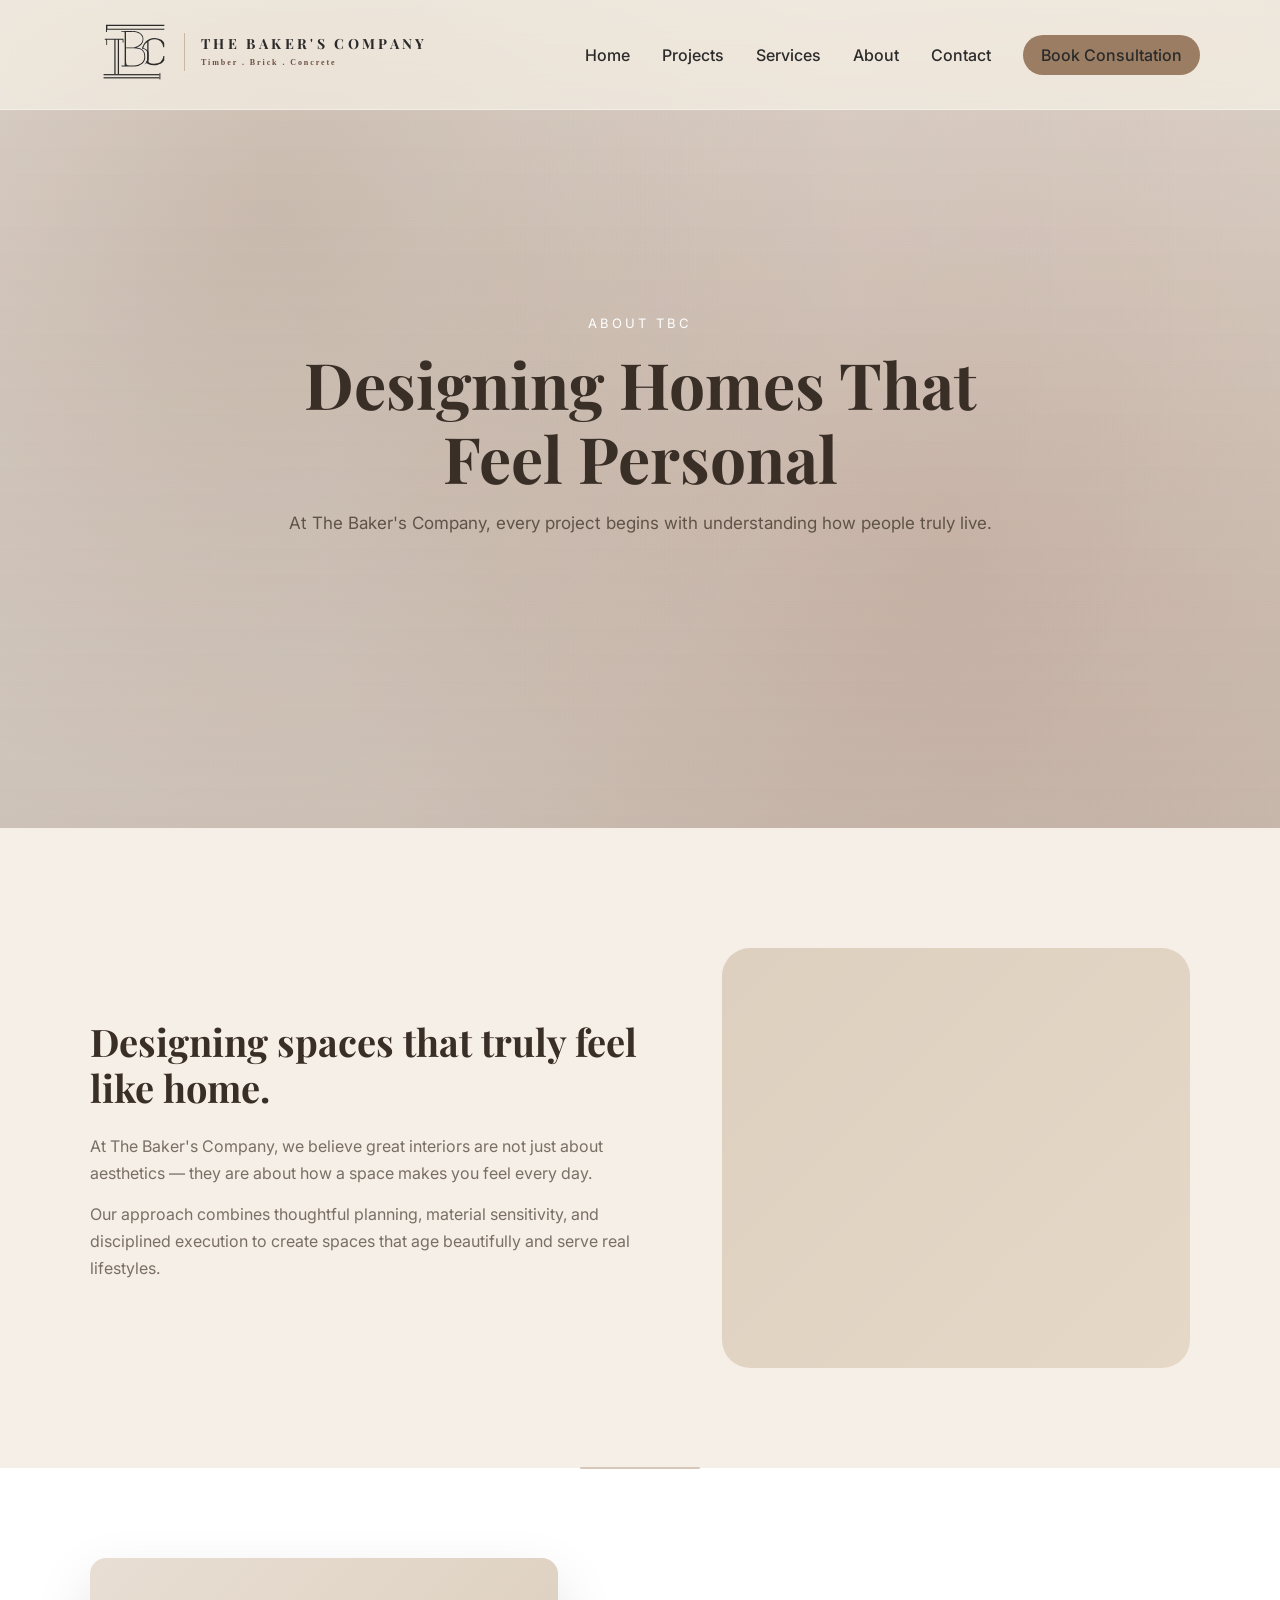
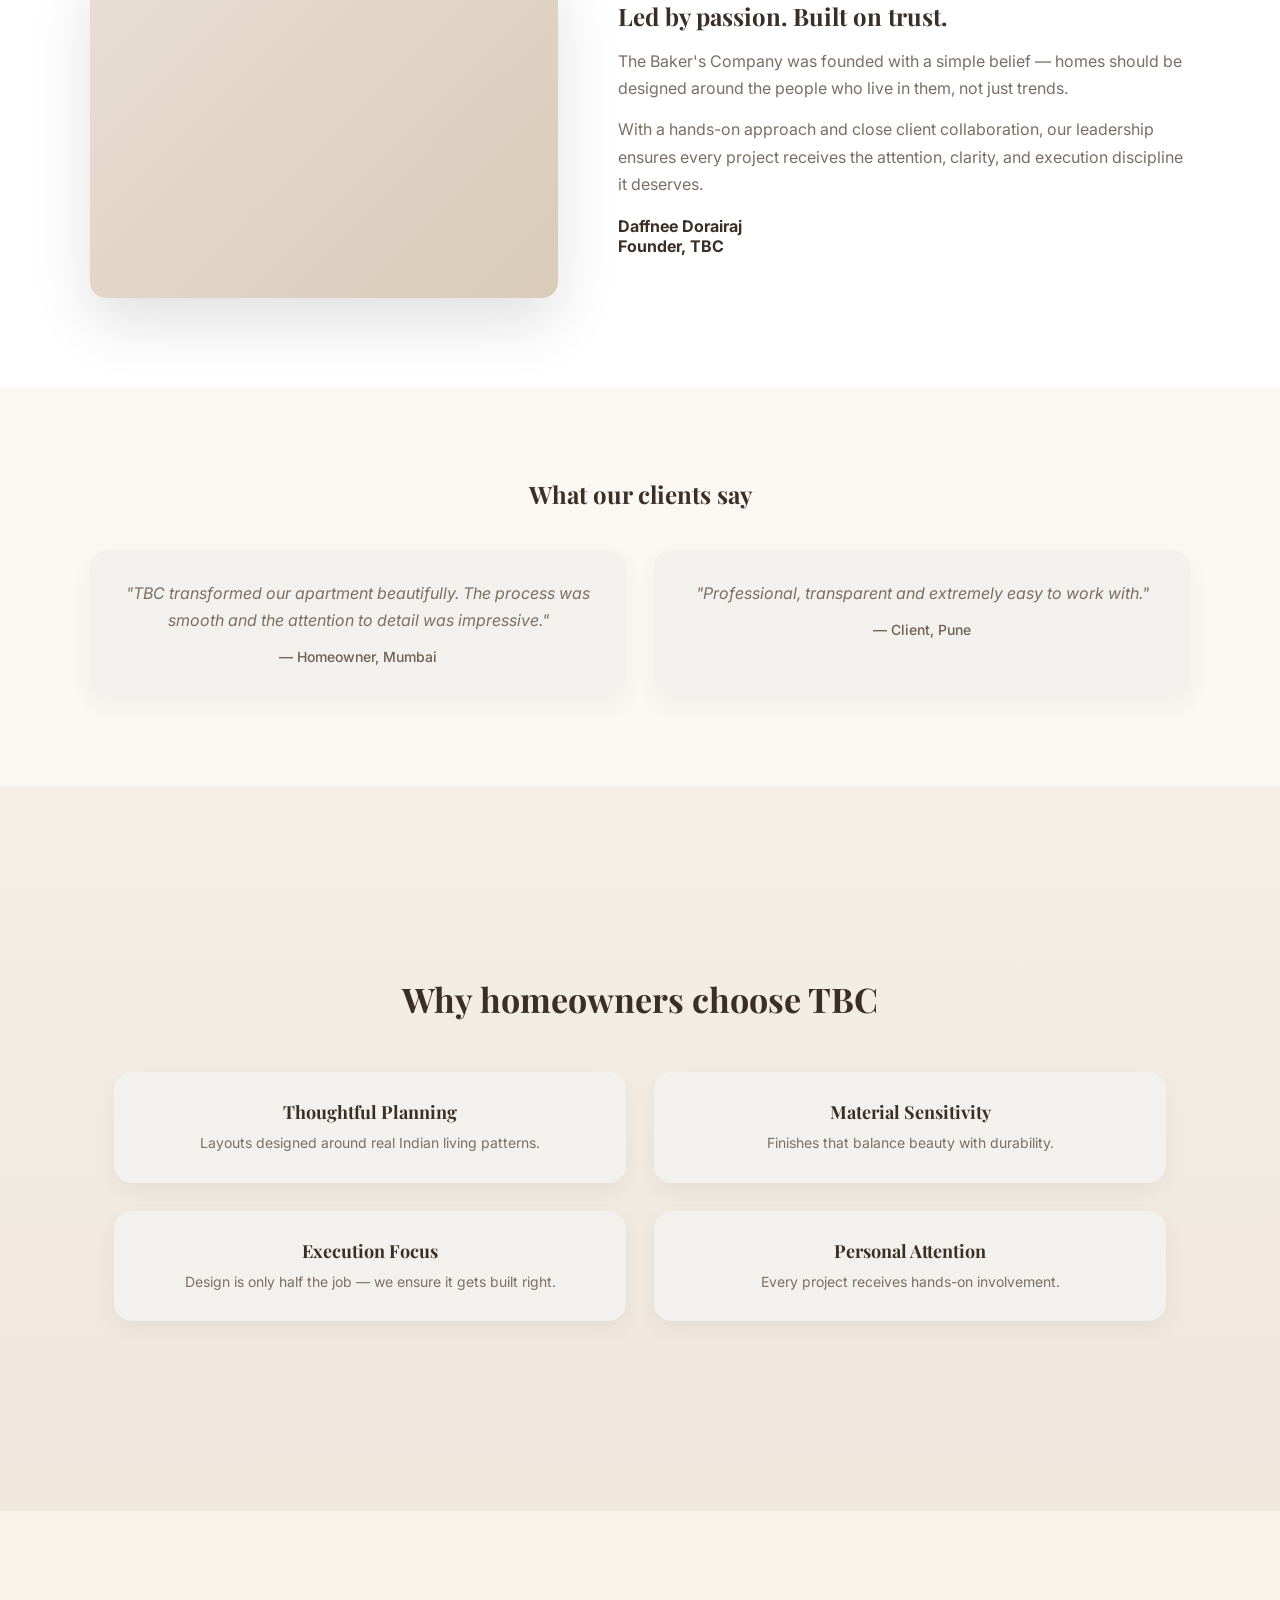
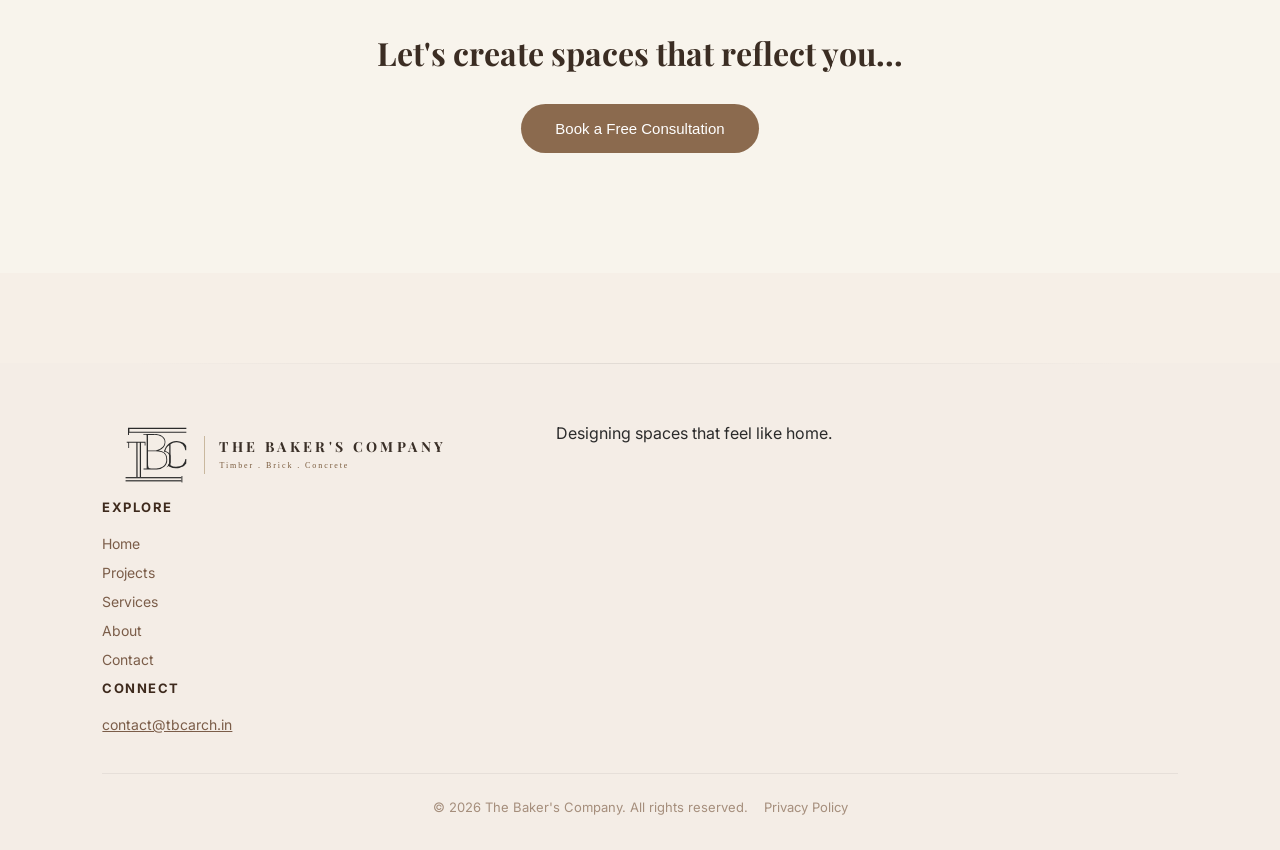
==== commit 6ea97b67: "Update about.html" ====
--- a/about.html
+++ b/about.html
@@ -6,14 +6,54 @@
 <title>About | The Baker's Company</title>
 <link rel="stylesheet" href="styles.css">
 <link href="https://fonts.googleapis.com/css2?family=Playfair+Display:wght@500;600;700&family=Inter:wght@300;400;500;600&display=swap" rel="stylesheet">
+<!-- Google tag (gtag.js) -->
+<script async src="https://www.googletagmanager.com/gtag/js?id=G-GBLX5P2NH6"></script>
+<script>
+  window.dataLayer = window.dataLayer || [];
+  function gtag(){dataLayer.push(arguments);}
+  gtag('js', new Date());
+
+  gtag('config', 'G-GBLX5P2NH6');
+</script>
 </head>
 <body>
 
 <!-- ===== NAVBAR ===== -->
 <header class="tbc-navbar" id="tbcNavbar">
   <div class="nav-container">
-    <div class="logo">TBC The Baker's Company</div>
-    <nav class="nav-links" id="navLinks">
+   <!--
+  ============================================================
+  TBC LOGO SNIPPETS — paste into each remaining page
+  ============================================================
+
+  HOW TO USE:
+  1. NAVBAR  → Find your existing <div class="logo"> block
+               Replace everything inside it with SNIPPET 1 below.
+
+  2. FOOTER  → Find your existing <div class="footer-brand"> block
+               Replace the entire <div> tag with SNIPPET 2 below.
+
+  The styles are already in styles.css — no CSS changes needed.
+  ============================================================
+-->
+
+
+<!-- ============================================================
+     SNIPPET 1 — NAVBAR LOGO
+     Replace your existing <div class="logo">...</div> with this
+     ============================================================ -->
+
+<div class="logo">
+  <a href="index.html" class="logo-link">
+    <svg xmlns="http://www.w3.org/2000/svg" viewBox="0 0 66 48" class="logo-mark" aria-hidden="true"><g transform="translate(-382,-200)"><g><path fill="#2b2b2b" d="M385.34,233.85c0-.63,0-3.14,0-4.26V213c0-1.13,0-2,0-2.56s.08-2-.34-2a10.36,10.36,0,0,0-1.37,0l-.77,0v-.49l3.85,0h3.91c2.83,0,4.75.46,6.27,1.5a5.36,5.36,0,0,1,2.53,4.5,6.4,6.4,0,0,1-1.33,4,8.13,8.13,0,0,1-3.84,2.57l-.1-.27a7.12,7.12,0,0,1,4.92,1.88,6.6,6.6,0,0,1,1.7,4.83,7.12,7.12,0,0,1-2.22,5.57,8.79,8.79,0,0,1-6.13,2h-5.71l-3.7,0v-.69l.63,0m7-.11h1.9a9.24,9.24,0,0,0,4.65-1.25,6.4,6.4,0,0,0,2.92-5.08,8.08,8.08,0,0,0-.71-3.81,4.82,4.82,0,0,0-3-2.2,14.69,14.69,0,0,0-5.48-.55l-4.72,0v-.56l6,0a8.59,8.59,0,0,0,5.23-2.73,5.56,5.56,0,0,0,1.41-3.29c.22-1.84-1.3-3.55-2.11-4.2a11.23,11.23,0,0,0-5.94-1.48h-4.47l.06,21.12a8.64,8.64,0,0,0,.31,3.17C387,233.53,387.11,233.77,390.6,233.77Z" transform="translate(30.15 0.33)"/><path fill="#2b2b2b" d="M398.49,220.49c-.06.15-.09.31-.14.47l.41.1.38.11c.05-.17.09-.33.14-.49l.15-.4c.65-1.85,1.79-3.44,2.86-3.85v14.18a2.3,2.3,0,0,1-.45-.12,8.75,8.75,0,0,1-.54,1,5,5,0,0,0,.43.35h0a5.82,5.82,0,0,0,.83.57,9.46,9.46,0,0,0,4.9,1.26,10.34,10.34,0,0,0,2.45-.29,12.15,12.15,0,0,0,2.28-.82,2.59,2.59,0,0,0,.46-.26c.52-.36.88-.7,1.21-1a11.19,11.19,0,0,0,1.18-1.22l.06-3.39h-.7a7.07,7.07,0,0,1-2.17,4.49c-1.21,1.08-2.95,1.23-4.84,1.23a7.72,7.72,0,0,1-4.15-1.14V215.56a7.47,7.47,0,0,1,4.19-1.41,6.53,6.53,0,0,1,4.77,1.52,7.37,7.37,0,0,1,2.12,4.48h.72L415,216.9a10.25,10.25,0,0,0-1.22-1.61,5,5,0,0,0-1.37-1,10.39,10.39,0,0,0-2.26-.77,11,11,0,0,0-2.27-.26A9.65,9.65,0,0,0,404,214a9.1,9.1,0,0,0-3.11,2.19,10,10,0,0,0-2.06,3.31c0,.07-.11.31-.22.63Z" transform="translate(30.15 0.33)"/><path fill="#2b2b2b" d="M400.78,222a3.93,3.93,0,0,0-.59-.4,4.2,4.2,0,0,0-.6-.27c-.24-.08-.42-.14-.72-.22l-.52-.13a1.52,1.52,0,0,0,.06-.2l.06-.22c.21,0,.5.1.81.19s.77.24,1,.31a7.41,7.41,0,0,1,1.89,1.11l.23.25c.2.25.22.31.47.65a3,3,0,0,1,.43,1.07v5.19a7.66,7.66,0,0,1-1.51,2.58h0a5.9,5.9,0,0,1-1.64,1.12,8.58,8.58,0,0,0,1.16-1.44l0-.05a7.28,7.28,0,0,0,.53-1,.47.47,0,0,0,.05-.1,4.23,4.23,0,0,0,.34-1.15,13.16,13.16,0,0,0,.09-1.57c0-1.32,0,3.29,0-1.69a10.48,10.48,0,0,0,0-1.49,3,3,0,0,0-.06-.44,3.14,3.14,0,0,0-.39-.92,3.33,3.33,0,0,0-.56-.79A4.22,4.22,0,0,0,400.78,222Z" transform="translate(30.15 0.33)"/><polygon fill="#2b2b2b" points="441.8 239.71 441.8 239.92 441.56 239.92 441.56 244.42 441.8 244.42 441.8 244.64 442.28 244.64 442.28 239.71 441.8 239.71"/><path fill="#2b2b2b" d="M381.11,240.18l-.92,0-1.65,0h3.57v-.05Z" transform="translate(30.15 0.33)"/><rect fill="#2b2b2b" x="399.68" y="240.56" width="41.88" height="0.91"/><polygon fill="#2b2b2b" points="411.26 240.51 411.26 240.56 410.34 240.56 410.34 240.53 411.26 240.51"/><rect fill="#2b2b2b" x="399.68" y="242.91" width="41.88" height="0.89"/><polygon fill="#2b2b2b" points="414 216.84 414 214.86 412.12 214.87 411.26 214.86 411.26 240.51 410.34 240.53 410.34 214.86 408.64 214.85 408.7 240.56 405.06 240.56 405.06 240.5 407.75 240.51 407.74 214.84 403.02 214.81 403.02 214.8 402.32 214.8 402.33 218.84 401.7 218.84 401.68 214.79 400.56 214.78 400.56 214.04 403.04 214.05 403.04 214.06 408.03 214.09 410.09 214.09 414.61 214.1 414.63 216.84 414 216.84"/><polygon fill="#2b2b2b" points="403.02 214.8 403.02 214.81 402.32 214.8 403.02 214.8"/><polygon fill="#2b2b2b" points="402.54 204.47 402.54 206.51 445.26 206.51 445.26 207.37 402.23 207.37 402.23 208.95 401.49 208.95 401.49 203.61 445.26 203.61 445.26 204.47 402.54 204.47"/></g></g></svg>
+    <span class="logo-divider"></span>
+    <span class="logo-text">
+      <span class="logo-name">The Baker's Company</span>
+      <span class="logo-tagline">Timber . Brick . Concrete</span>
+    </span>
+  </a>
+</div>
+      <nav class="nav-links" id="navLinks">
       <a href="index.html">Home</a>
       <a href="projects.html">Projects</a>
       <a href="services.html">Services</a>
@@ -127,8 +167,14 @@
 <!-- ===== FOOTER ===== -->
 <footer class="site-footer">
   <div class="footer-container">
-    <div class="footer-brand">
-      <h3>TBC The Baker's Company</h3>
+ <div class="footer-brand tbc-lockup">
+  <svg xmlns="http://www.w3.org/2000/svg" viewBox="0 0 66 48" class="logo-mark" aria-hidden="true"><g transform="translate(-382,-200)"><g><path fill="#2b2b2b" d="M385.34,233.85c0-.63,0-3.14,0-4.26V213c0-1.13,0-2,0-2.56s.08-2-.34-2a10.36,10.36,0,0,0-1.37,0l-.77,0v-.49l3.85,0h3.91c2.83,0,4.75.46,6.27,1.5a5.36,5.36,0,0,1,2.53,4.5,6.4,6.4,0,0,1-1.33,4,8.13,8.13,0,0,1-3.84,2.57l-.1-.27a7.12,7.12,0,0,1,4.92,1.88,6.6,6.6,0,0,1,1.7,4.83,7.12,7.12,0,0,1-2.22,5.57,8.79,8.79,0,0,1-6.13,2h-5.71l-3.7,0v-.69l.63,0m7-.11h1.9a9.24,9.24,0,0,0,4.65-1.25,6.4,6.4,0,0,0,2.92-5.08,8.08,8.08,0,0,0-.71-3.81,4.82,4.82,0,0,0-3-2.2,14.69,14.69,0,0,0-5.48-.55l-4.72,0v-.56l6,0a8.59,8.59,0,0,0,5.23-2.73,5.56,5.56,0,0,0,1.41-3.29c.22-1.84-1.3-3.55-2.11-4.2a11.23,11.23,0,0,0-5.94-1.48h-4.47l.06,21.12a8.64,8.64,0,0,0,.31,3.17C387,233.53,387.11,233.77,390.6,233.77Z" transform="translate(30.15 0.33)"/><path fill="#2b2b2b" d="M398.49,220.49c-.06.15-.09.31-.14.47l.41.1.38.11c.05-.17.09-.33.14-.49l.15-.4c.65-1.85,1.79-3.44,2.86-3.85v14.18a2.3,2.3,0,0,1-.45-.12,8.75,8.75,0,0,1-.54,1,5,5,0,0,0,.43.35h0a5.82,5.82,0,0,0,.83.57,9.46,9.46,0,0,0,4.9,1.26,10.34,10.34,0,0,0,2.45-.29,12.15,12.15,0,0,0,2.28-.82,2.59,2.59,0,0,0,.46-.26c.52-.36.88-.7,1.21-1a11.19,11.19,0,0,0,1.18-1.22l.06-3.39h-.7a7.07,7.07,0,0,1-2.17,4.49c-1.21,1.08-2.95,1.23-4.84,1.23a7.72,7.72,0,0,1-4.15-1.14V215.56a7.47,7.47,0,0,1,4.19-1.41,6.53,6.53,0,0,1,4.77,1.52,7.37,7.37,0,0,1,2.12,4.48h.72L415,216.9a10.25,10.25,0,0,0-1.22-1.61,5,5,0,0,0-1.37-1,10.39,10.39,0,0,0-2.26-.77,11,11,0,0,0-2.27-.26A9.65,9.65,0,0,0,404,214a9.1,9.1,0,0,0-3.11,2.19,10,10,0,0,0-2.06,3.31c0,.07-.11.31-.22.63Z" transform="translate(30.15 0.33)"/><path fill="#2b2b2b" d="M400.78,222a3.93,3.93,0,0,0-.59-.4,4.2,4.2,0,0,0-.6-.27c-.24-.08-.42-.14-.72-.22l-.52-.13a1.52,1.52,0,0,0,.06-.2l.06-.22c.21,0,.5.1.81.19s.77.24,1,.31a7.41,7.41,0,0,1,1.89,1.11l.23.25c.2.25.22.31.47.65a3,3,0,0,1,.43,1.07v5.19a7.66,7.66,0,0,1-1.51,2.58h0a5.9,5.9,0,0,1-1.64,1.12,8.58,8.58,0,0,0,1.16-1.44l0-.05a7.28,7.28,0,0,0,.53-1,.47.47,0,0,0,.05-.1,4.23,4.23,0,0,0,.34-1.15,13.16,13.16,0,0,0,.09-1.57c0-1.32,0,3.29,0-1.69a10.48,10.48,0,0,0,0-1.49,3,3,0,0,0-.06-.44,3.14,3.14,0,0,0-.39-.92,3.33,3.33,0,0,0-.56-.79A4.22,4.22,0,0,0,400.78,222Z" transform="translate(30.15 0.33)"/><polygon fill="#2b2b2b" points="441.8 239.71 441.8 239.92 441.56 239.92 441.56 244.42 441.8 244.42 441.8 244.64 442.28 244.64 442.28 239.71 441.8 239.71"/><path fill="#2b2b2b" d="M381.11,240.18l-.92,0-1.65,0h3.57v-.05Z" transform="translate(30.15 0.33)"/><rect fill="#2b2b2b" x="399.68" y="240.56" width="41.88" height="0.91"/><polygon fill="#2b2b2b" points="411.26 240.51 411.26 240.56 410.34 240.56 410.34 240.53 411.26 240.51"/><rect fill="#2b2b2b" x="399.68" y="242.91" width="41.88" height="0.89"/><polygon fill="#2b2b2b" points="414 216.84 414 214.86 412.12 214.87 411.26 214.86 411.26 240.51 410.34 240.53 410.34 214.86 408.64 214.85 408.7 240.56 405.06 240.56 405.06 240.5 407.75 240.51 407.74 214.84 403.02 214.81 403.02 214.8 402.32 214.8 402.33 218.84 401.7 218.84 401.68 214.79 400.56 214.78 400.56 214.04 403.04 214.05 403.04 214.06 408.03 214.09 410.09 214.09 414.61 214.1 414.63 216.84 414 216.84"/><polygon fill="#2b2b2b" points="403.02 214.8 403.02 214.81 402.32 214.8 403.02 214.8"/><polygon fill="#2b2b2b" points="402.54 204.47 402.54 206.51 445.26 206.51 445.26 207.37 402.23 207.37 402.23 208.95 401.49 208.95 401.49 203.61 445.26 203.61 445.26 204.47 402.54 204.47"/></g></g></svg>
+  <span class="logo-divider"></span>
+  <span class="logo-text logo-text--dark">
+    <span class="logo-name">The Baker's Company</span>
+    <span class="logo-tagline">Timber . Brick . Concrete</span>
+  </span>
+  </div>
       <p>Designing spaces that feel like home.</p>
     </div>
     <div class="footer-links">
@@ -222,3 +268,4 @@
 </html>
 
 
+
--- a/styles.css
+++ b/styles.css
@@ -316,14 +316,151 @@
   opacity: 0.85;
 }
 
-/* INSTAGRAM */
-.instagram-section{padding:90px 24px;background:#fff}
-.instagram-grid{display:grid;grid-template-columns:repeat(6,1fr);gap:12px}
-.instagram-grid img{
-  width:100%;
-  height:180px;
-  background:#e9ddd1;
-  border-radius:12px;
+/* ================= INSTAGRAM SECTION ================= */
+.instagram-section { padding: 90px 0 60px; background: #fff; }
+.instagram-container { max-width: 1200px; margin: 0 auto; padding: 0 40px; }
+.instagram-header { text-align: center; margin-bottom: 48px; }
+.instagram-header h2 {
+  font-family: 'Playfair Display', serif;
+  font-size: 32px;
+  color: #3e2a1d;
+  margin-bottom: 8px;
+}
+.instagram-header p { font-size: 14px; color: #8a6f59; }
+
+/* ================= TESTIMONIAL CAROUSEL ================= */
+.testi-carousel {
+  position: relative;
+  min-height: 140px;
+  overflow: hidden;
+}
+
+.testi-slide {
+  position: absolute;
+  inset: 0;
+  opacity: 0;
+  transform: translateY(12px);
+  transition: opacity 0.6s ease, transform 0.6s ease;
+  pointer-events: none;
+  display: flex;
+  flex-direction: column;
+  align-items: center;
+  justify-content: center;
+}
+
+.testi-slide.active {
+  opacity: 1;
+  transform: translateY(0);
+  pointer-events: auto;
+  position: relative;
+}
+
+.testi-dots {
+  display: flex;
+  justify-content: center;
+  gap: 10px;
+  margin-top: 28px;
+}
+
+.testi-dot {
+  width: 8px;
+  height: 8px;
+  border-radius: 50%;
+  border: none;
+  background: rgba(255, 255, 255, 0.35);
+  cursor: pointer;
+  padding: 0;
+  transition: background 0.3s ease, transform 0.3s ease;
+}
+
+.testi-dot.active {
+  background: #fff;
+  transform: scale(1.35);
+}
+
+.testi-dot:hover {
+  background: rgba(255, 255, 255, 0.7);
+}
+/* =====================================================
+   INSTAGRAM CAROUSEL — add this to your styles.css
+   ===================================================== */
+ 
+/* ── Carousel wrapper (full-width, clips overflow) ── */
+.insta-carousel-wrapper {
+  position: relative;
+  overflow: hidden;
+  width: 100%;
+  padding: 0 0 40px;
+  cursor: grab;
+  user-select: none;
+}
+.insta-carousel-wrapper:active { cursor: grabbing; }
+ 
+/* ── Scrolling track ── */
+.insta-track {
+  display: flex;
+  gap: 16px;
+  width: max-content;
+  animation: instaScroll 28s linear infinite;
+}
+.insta-track:hover { animation-play-state: paused; }
+ 
+@keyframes instaScroll {
+  0%   { transform: translateX(0); }
+  100% { transform: translateX(-50%); }
+}
+ 
+/* ── Individual image tiles ── */
+.insta-slide {
+  flex: 0 0 280px;
+  height: 280px;
+  border-radius: 4px;
+  overflow: hidden;
+  transition: transform 0.35s ease, box-shadow 0.35s ease;
+}
+.insta-slide:hover {
+  transform: scale(1.03);
+  box-shadow: 0 20px 50px rgba(0,0,0,0.18);
+  z-index: 2;
+}
+.insta-slide img {
+  width: 100%;
+  height: 100%;
+  object-fit: cover;
+  display: block;
+}
+ 
+/* ── Soft fade overlays on left & right edges ── */
+.insta-fade {
+  position: absolute;
+  top: 0; bottom: 40px;
+  width: 120px;
+  pointer-events: none;
+  z-index: 3;
+}
+.insta-fade-left  {
+  left: 0;
+  background: linear-gradient(to right, #f8f4ec, transparent);
+}
+.insta-fade-right {
+  right: 0;
+  background: linear-gradient(to left, #f8f4ec, transparent);
+}
+ 
+/* ── Instagram handle link style ── */
+.instagram-header a {
+  color: inherit;
+  text-decoration: none;
+  border-bottom: 1px solid currentColor;
+  opacity: 0.7;
+  transition: opacity 0.2s;
+}
+.instagram-header a:hover { opacity: 1; }
+ 
+/* ── Mobile adjustments ── */
+@media (max-width: 600px) {
+  .insta-slide { flex: 0 0 220px; height: 220px; }
+  .insta-fade  { width: 60px; }
 }
 
 /* FLOATING CTA */
@@ -1607,18 +1744,17 @@
     font-size: 18px;
   }
 
-  /* --- INSTAGRAM GRID --- */
+  /* --- INSTAGRAM SECTION --- */
   .instagram-section {
-    padding: 60px 16px;
-  }
-
-  .instagram-grid {
-    grid-template-columns: repeat(3, 1fr);
-    gap: 8px;
-  }
-
-  .instagram-grid img {
-    height: 110px;
+    padding: 60px 0 40px;
+  }
+
+  .instagram-container {
+    padding: 0 20px;
+  }
+
+  .instagram-header h2 {
+    font-size: 26px;
   }
 
   /* --- POPUP --- */
@@ -1858,3 +1994,124 @@
     max-height: 88vh;
   }
 }
+/* ================= LOGO LOCKUP ================= */
+
+/* Shared lockup layout */
+.logo-link,
+.tbc-lockup {
+  display: inline-flex;
+  align-items: center;
+  gap: 16px;
+  text-decoration: none;
+}
+
+.tbc-lockup {
+  display: flex;
+}
+
+/* The SVG monogram mark */
+.logo-mark {
+  height: 64px;
+  width: auto;
+  flex-shrink: 0;
+  display: block;
+}
+
+/* Thin vertical divider between mark and text */
+.logo-divider {
+  display: block;
+  width: 1px;
+  height: 38px;
+  background: #c9b89e;
+  flex-shrink: 0;
+}
+
+/* Text block: name + tagline stacked */
+.logo-text {
+  display: flex;
+  flex-direction: column;
+  gap: 3px;
+}
+
+.logo-name {
+  display: block;
+  font-family: 'Playfair Display', serif;
+  font-weight: 700;
+  font-size: 14px;
+  letter-spacing: 0.24em;
+  text-transform: uppercase;
+  color: #2b2b2b;
+  white-space: nowrap;
+  line-height: 1;
+}
+
+.logo-tagline {
+  display: block;
+  font-family: Georgia, serif;
+  font-size: 8px;
+  letter-spacing: 0.24em;
+  color: #6b5040;
+  white-space: nowrap;
+  line-height: 1;
+  margin-top: 5px;
+}
+
+/* Light variant — popup (brown bg) */
+.logo-text--light .logo-name  { color: #f4f1ed; }
+.logo-text--light .logo-tagline { color: rgba(244,241,237,0.75); }
+.popup-brand .logo-divider    { background: rgba(255,255,255,0.3); }
+
+/* Dark variant — footer (cream bg) */
+.logo-text--dark .logo-name   { color: #3a2f27; }
+.logo-text--dark .logo-tagline { color: #795a3c; }
+
+/* Popup brand block layout */
+.popup-brand.tbc-lockup {
+  margin-bottom: 6px;
+}
+
+/* Footer brand block layout */
+.footer-brand.tbc-lockup {
+  flex-direction: column;
+  align-items: flex-start;
+  gap: 0;
+}
+
+.footer-brand.tbc-lockup > .logo-text--dark {
+  margin-top: 0;
+}
+
+/* Inner row for mark + divider + text in footer */
+.footer-brand.tbc-lockup {
+  display: flex;
+  flex-direction: column;
+  gap: 10px;
+}
+
+.footer-brand.tbc-lockup .logo-mark,
+.footer-brand.tbc-lockup .logo-divider,
+.footer-brand.tbc-lockup .logo-text--dark {
+  /* Lay out horizontally inside footer */
+}
+
+/* Override: footer inner lockup is a row */
+.footer-brand.tbc-lockup {
+  display: flex;
+  flex-direction: row;
+  align-items: center;
+  gap: 14px;
+  flex-wrap: wrap;
+  margin-bottom: 12px;
+}
+
+.footer-brand.tbc-lockup p {
+  width: 100%;
+  margin-top: 4px;
+}
+
+@media (max-width: 768px) {
+  .logo-mark    { height: 40px; }
+  .logo-name    { font-size: 11px; }
+  .logo-tagline { font-size: 7px; }
+  .logo-divider { height: 26px; }
+}
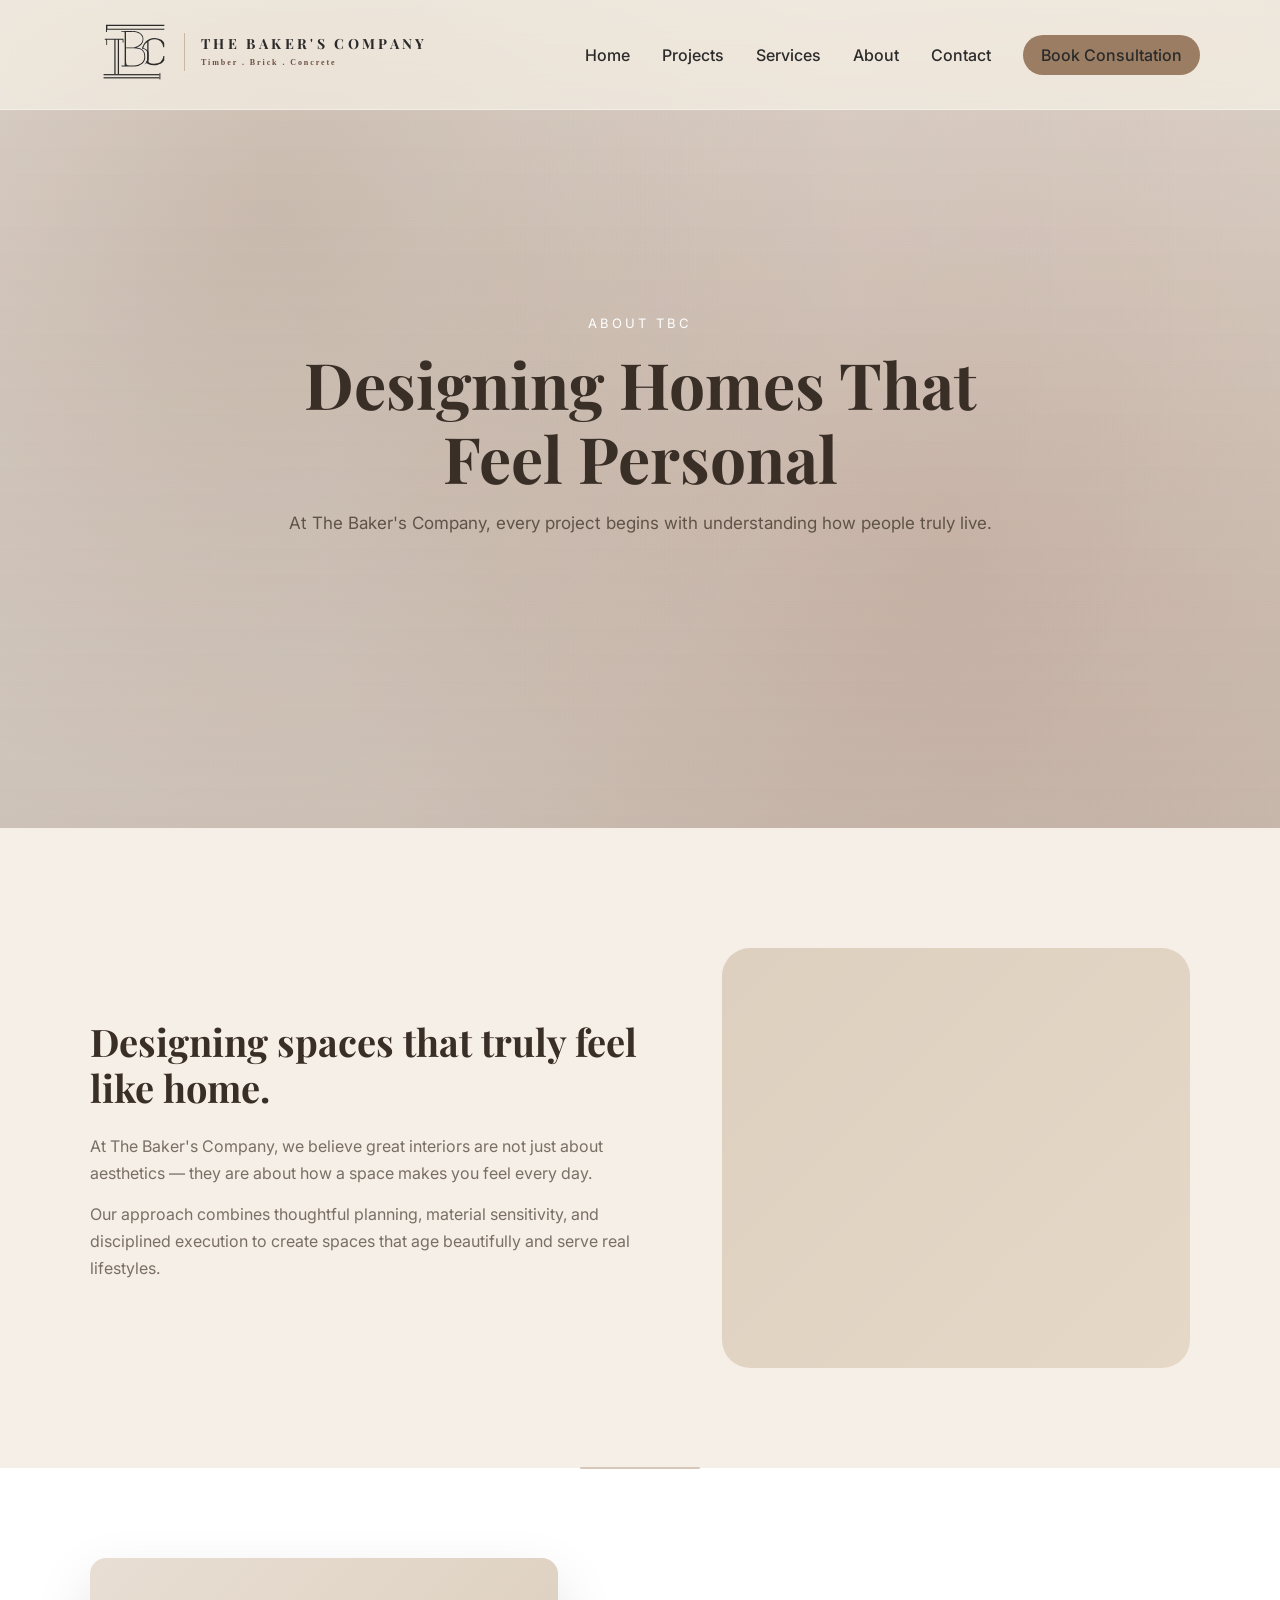
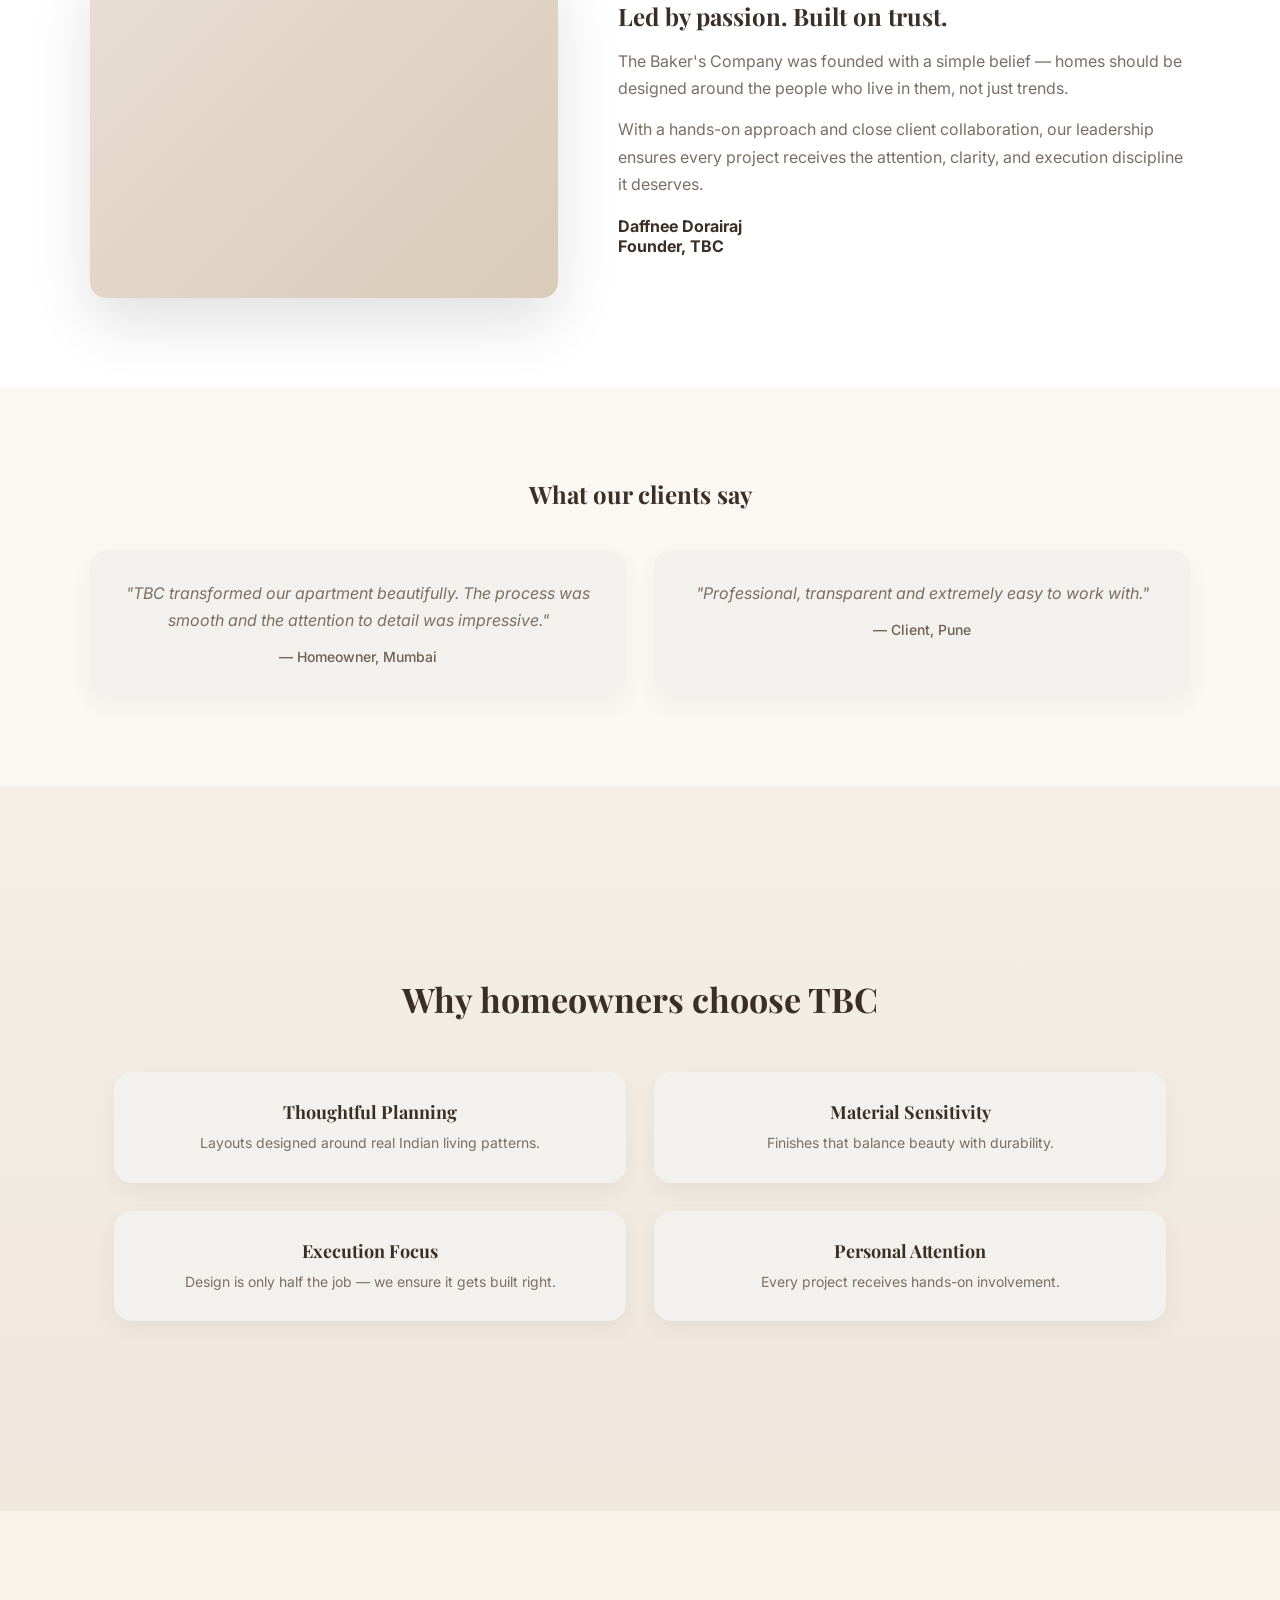
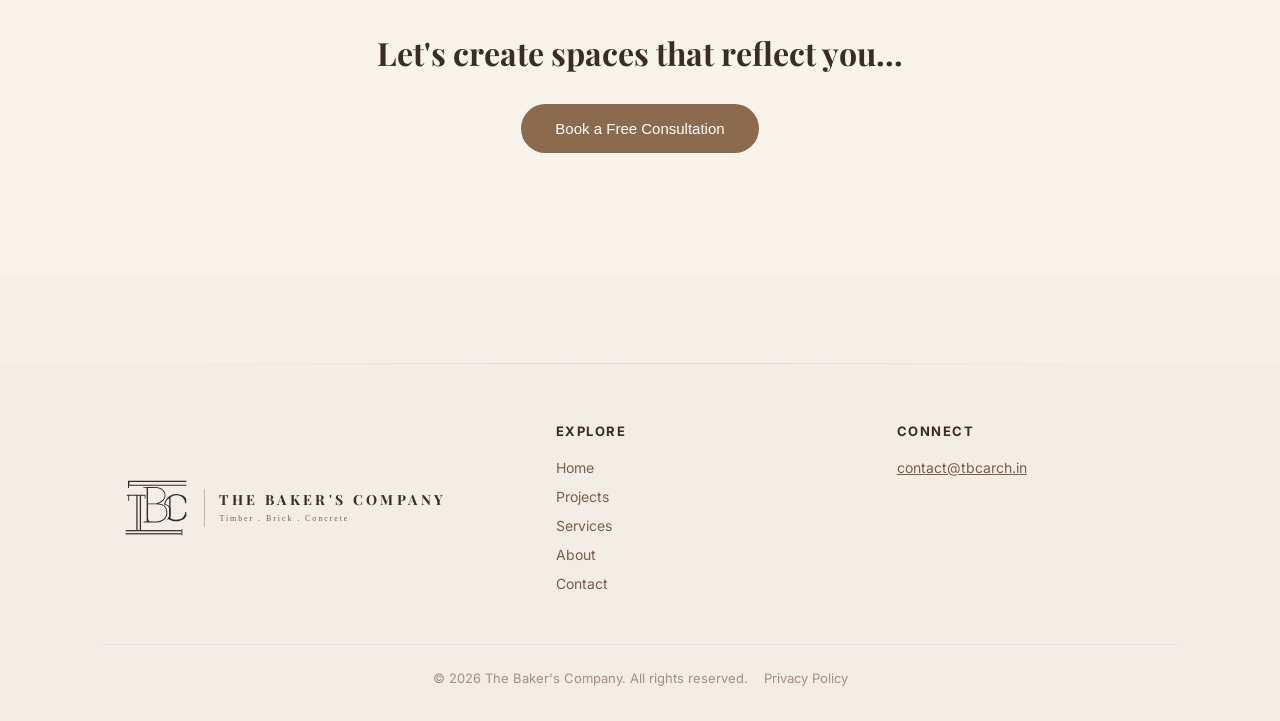
==== commit 18392f29: "Update about.html" ====
--- a/about.html
+++ b/about.html
@@ -175,9 +175,7 @@
     <span class="logo-tagline">Timber . Brick . Concrete</span>
   </span>
   </div>
-      <p>Designing spaces that feel like home.</p>
-    </div>
-    <div class="footer-links">
+      <div class="footer-links">
       <h4>Explore</h4>
       <a href="index.html">Home</a>
       <a href="projects.html">Projects</a>
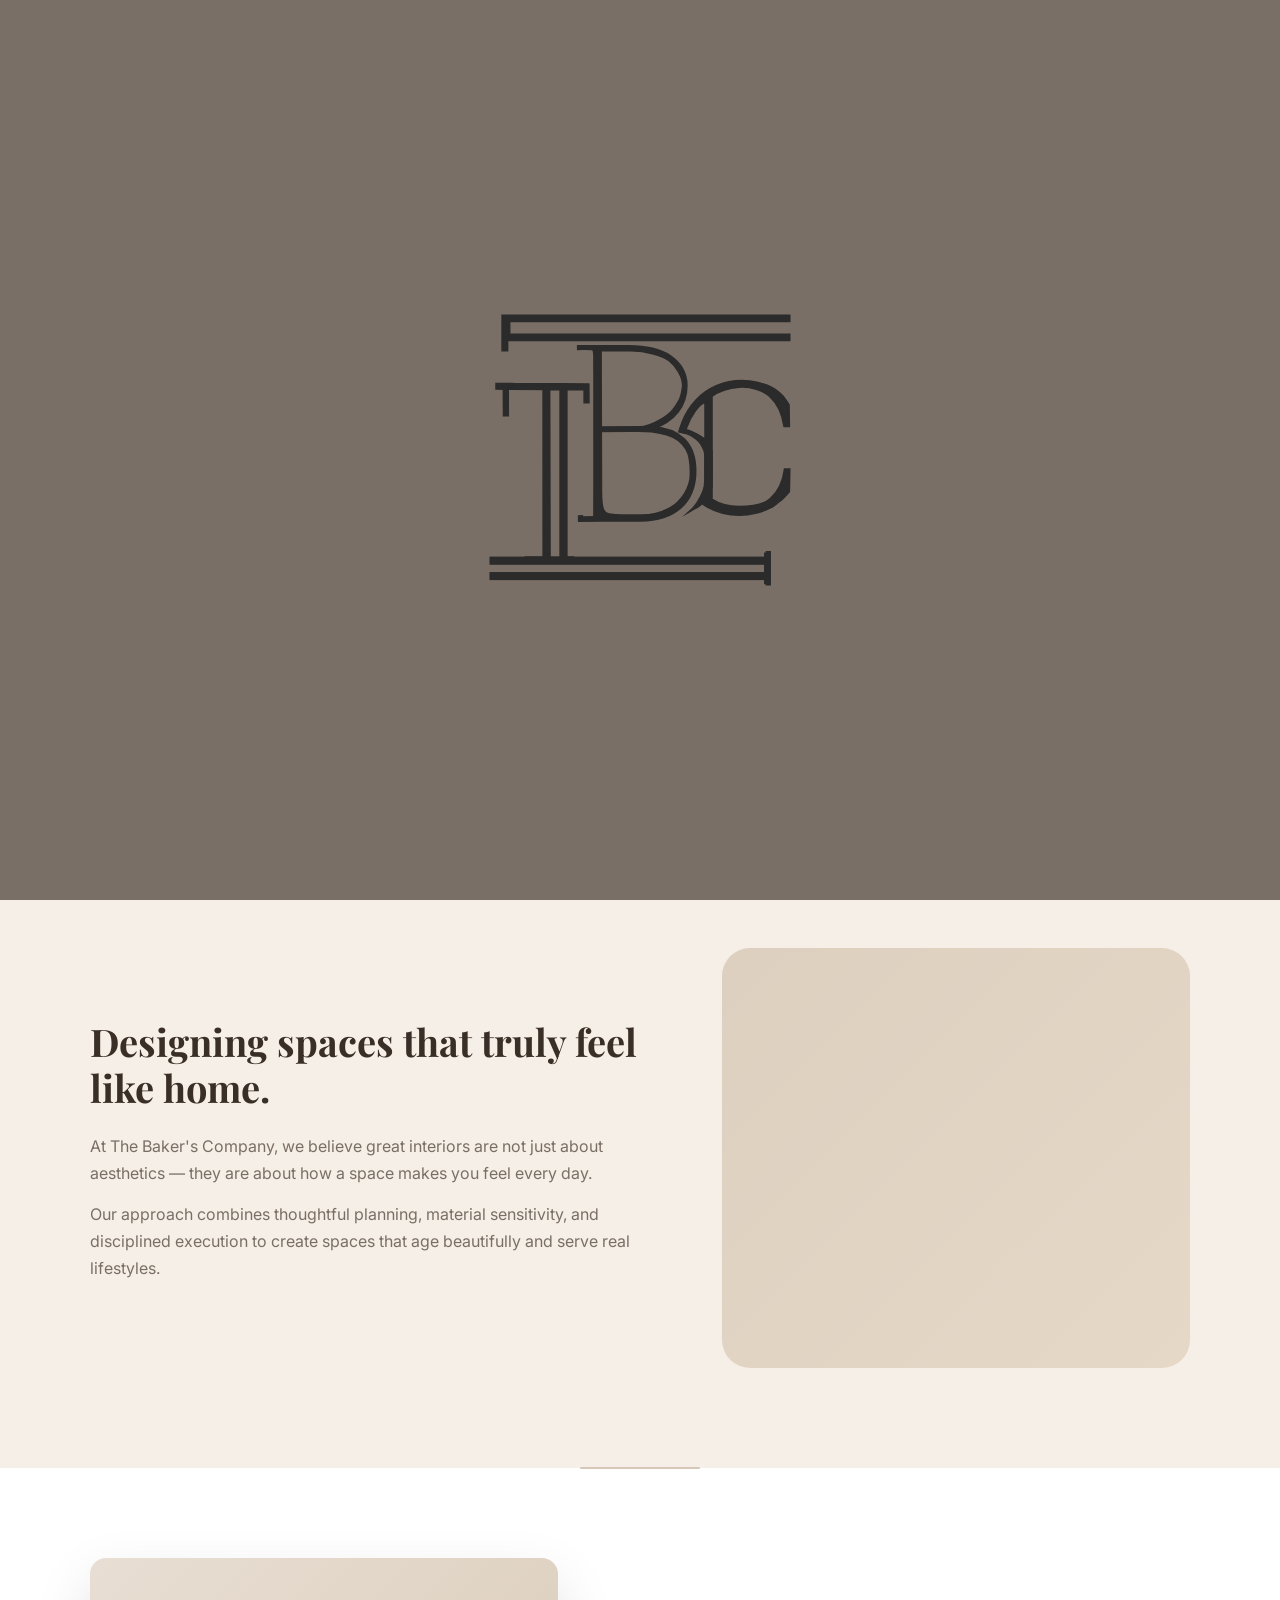
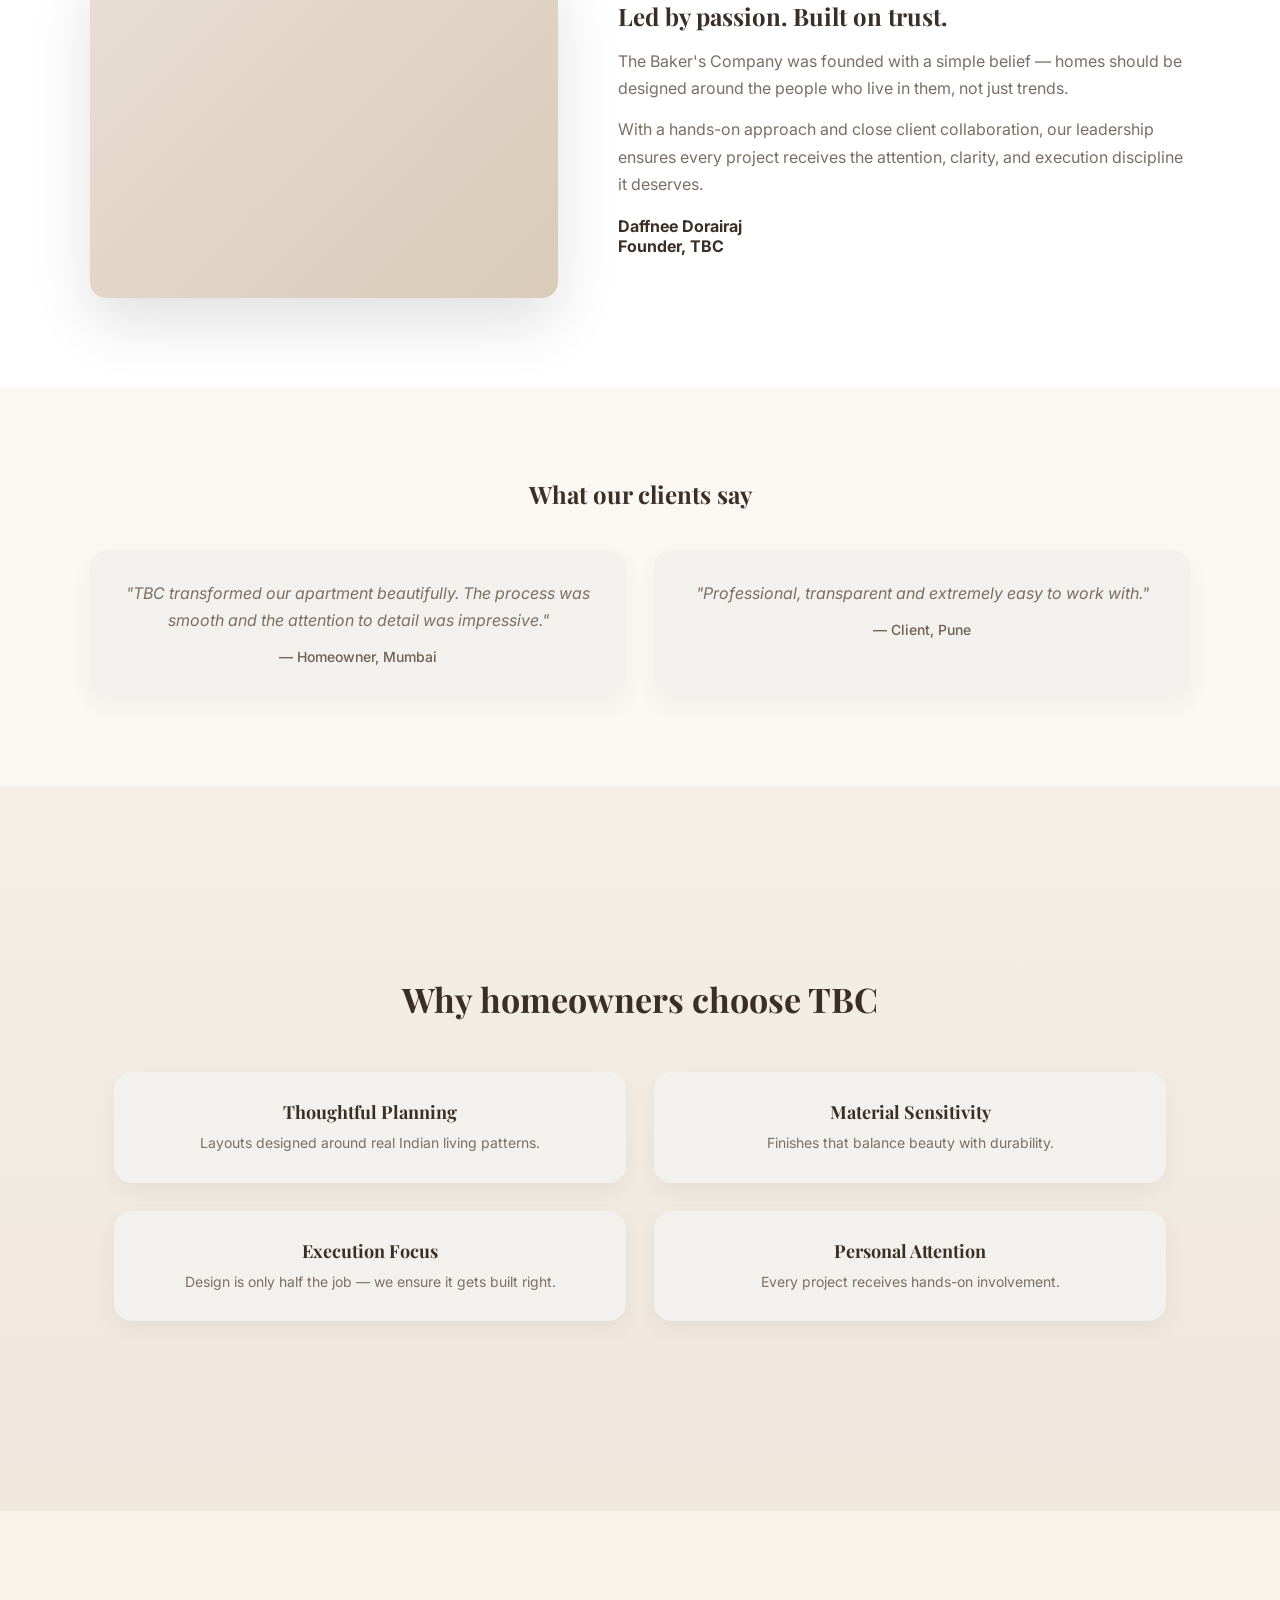
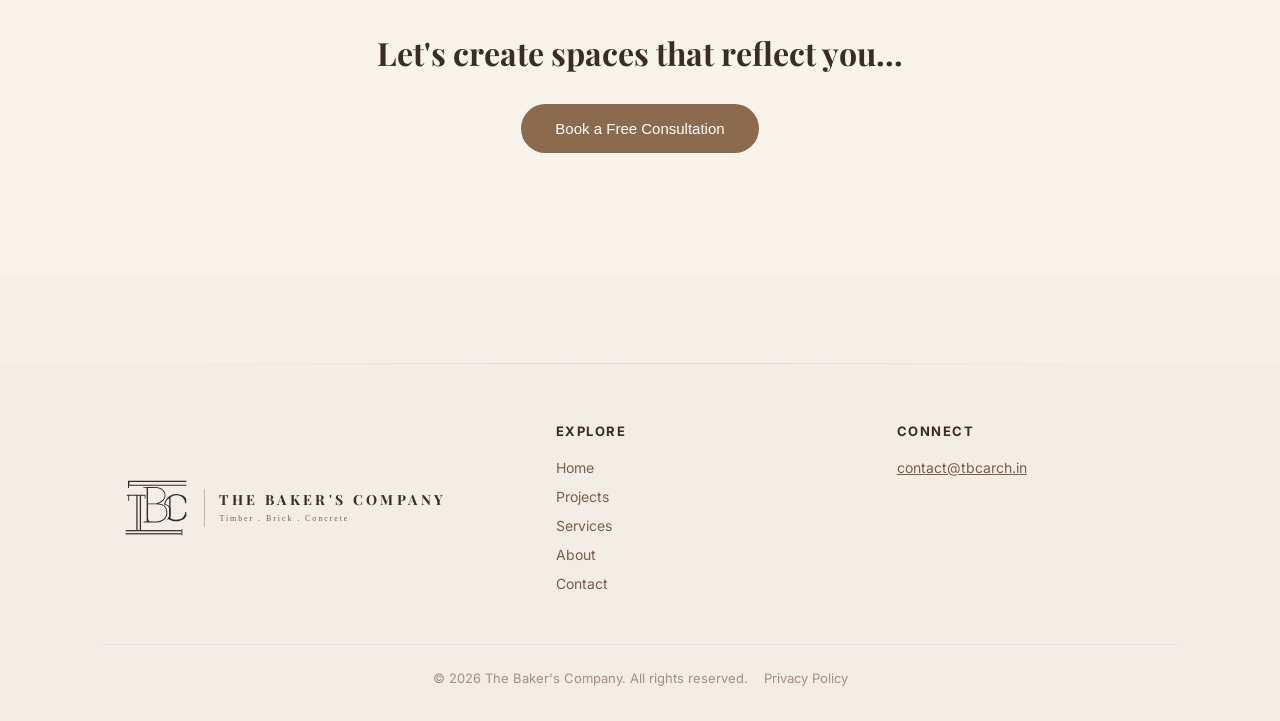
==== commit 80232be6: "Update about.html" ====
--- a/about.html
+++ b/about.html
@@ -17,7 +17,10 @@
 </script>
 </head>
 <body>
-
+<!-- ===== PAGE LOADER ===== -->
+<div id="loader">
+  <img src="/Images/tbc-loader-logo.svg" alt="TBC Loader Logo">
+</div>
 <!-- ===== NAVBAR ===== -->
 <header class="tbc-navbar" id="tbcNavbar">
   <div class="nav-container">
@@ -261,7 +264,28 @@
 });
 document.querySelectorAll(".reveal, .reveal-group").forEach(el => observer.observe(el));
 </script>
-
+<script>
+
+let loaderTimer;
+
+function showLoader(){
+loaderTimer = setTimeout(function(){
+document.getElementById("loader").style.opacity = "1";
+}, 400);
+}
+
+function hideLoader(){
+clearTimeout(loaderTimer);
+const loader = document.getElementById("loader");
+loader.classList.add("loader-hidden");
+document.body.classList.add("page-loaded");
+}
+
+window.addEventListener("load", hideLoader);
+
+showLoader();
+
+</script>
 </body>
 </html>
 
--- a/styles.css
+++ b/styles.css
@@ -1499,7 +1499,45 @@
 .reveal-group.active > *:nth-child(3){transition:.6s ease .25s}
 .reveal-group.active > *:nth-child(4){transition:.6s ease .35s}
 .reveal-group.active > *:nth-child(5){transition:.6s ease .45s}
-
+/* LOADING SCREEN */
+
+#loader{
+position:fixed;
+top:0;
+left:0;
+width:100%;
+height:100vh;
+background:var(--tbc-muted);
+display:flex;
+justify-content:center;
+align-items:center;
+z-index:9999;
+transition:opacity 1s ease;
+}
+
+#loader img{
+width:320px;
+max-width:75%;
+animation:logoFade 2s ease;
+}
+
+@keyframes logoFade{
+0%{opacity:0; transform:scale(0.9);}
+100%{opacity:1; transform:scale(1);}
+}
+
+.loader-hidden{
+opacity:0;
+pointer-events:none;
+}
+body{
+opacity:0;
+transition:opacity 0.8s ease;
+}
+
+body.page-loaded{
+opacity:1;
+}
 /* ===== TABLET BREAKPOINT (iPad Mini, iPad Air, iPad Pro portrait, large Android tablets) ===== */
 @media (min-width: 769px) and (max-width: 1024px) {
 
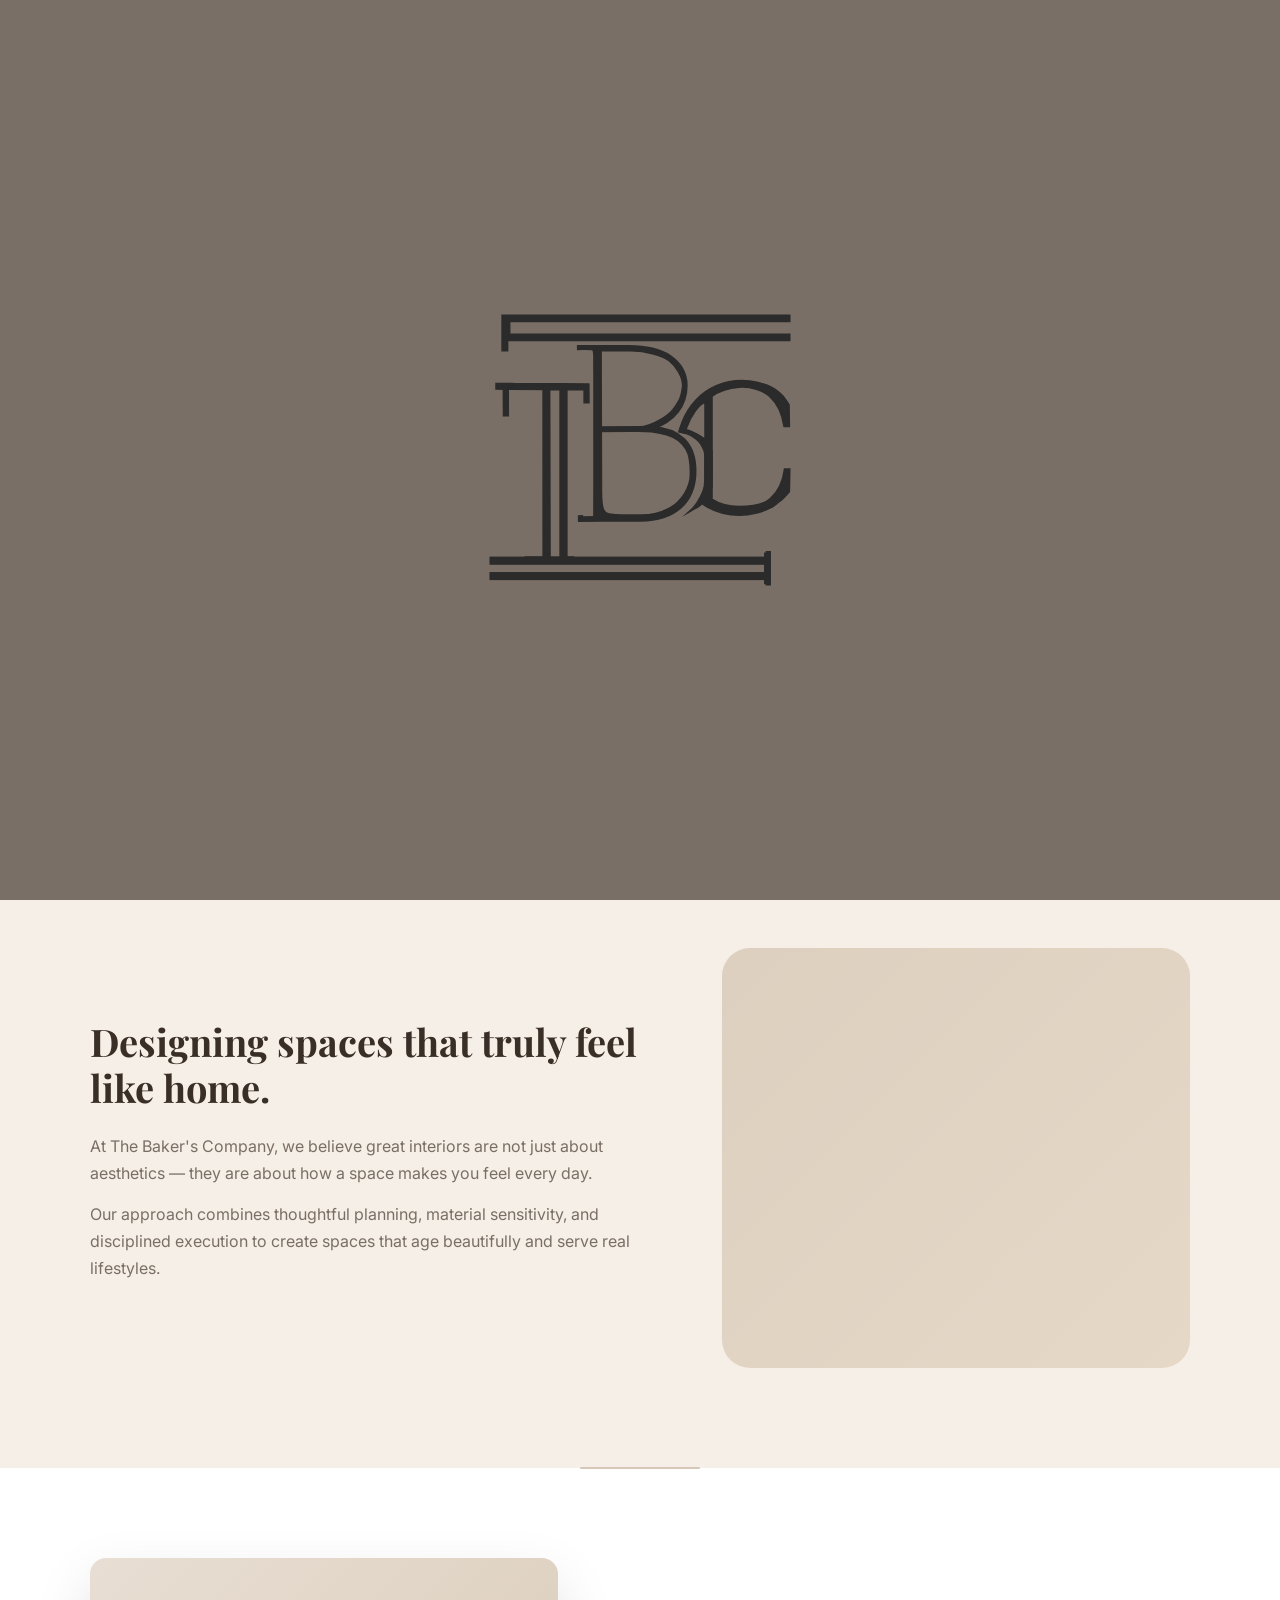
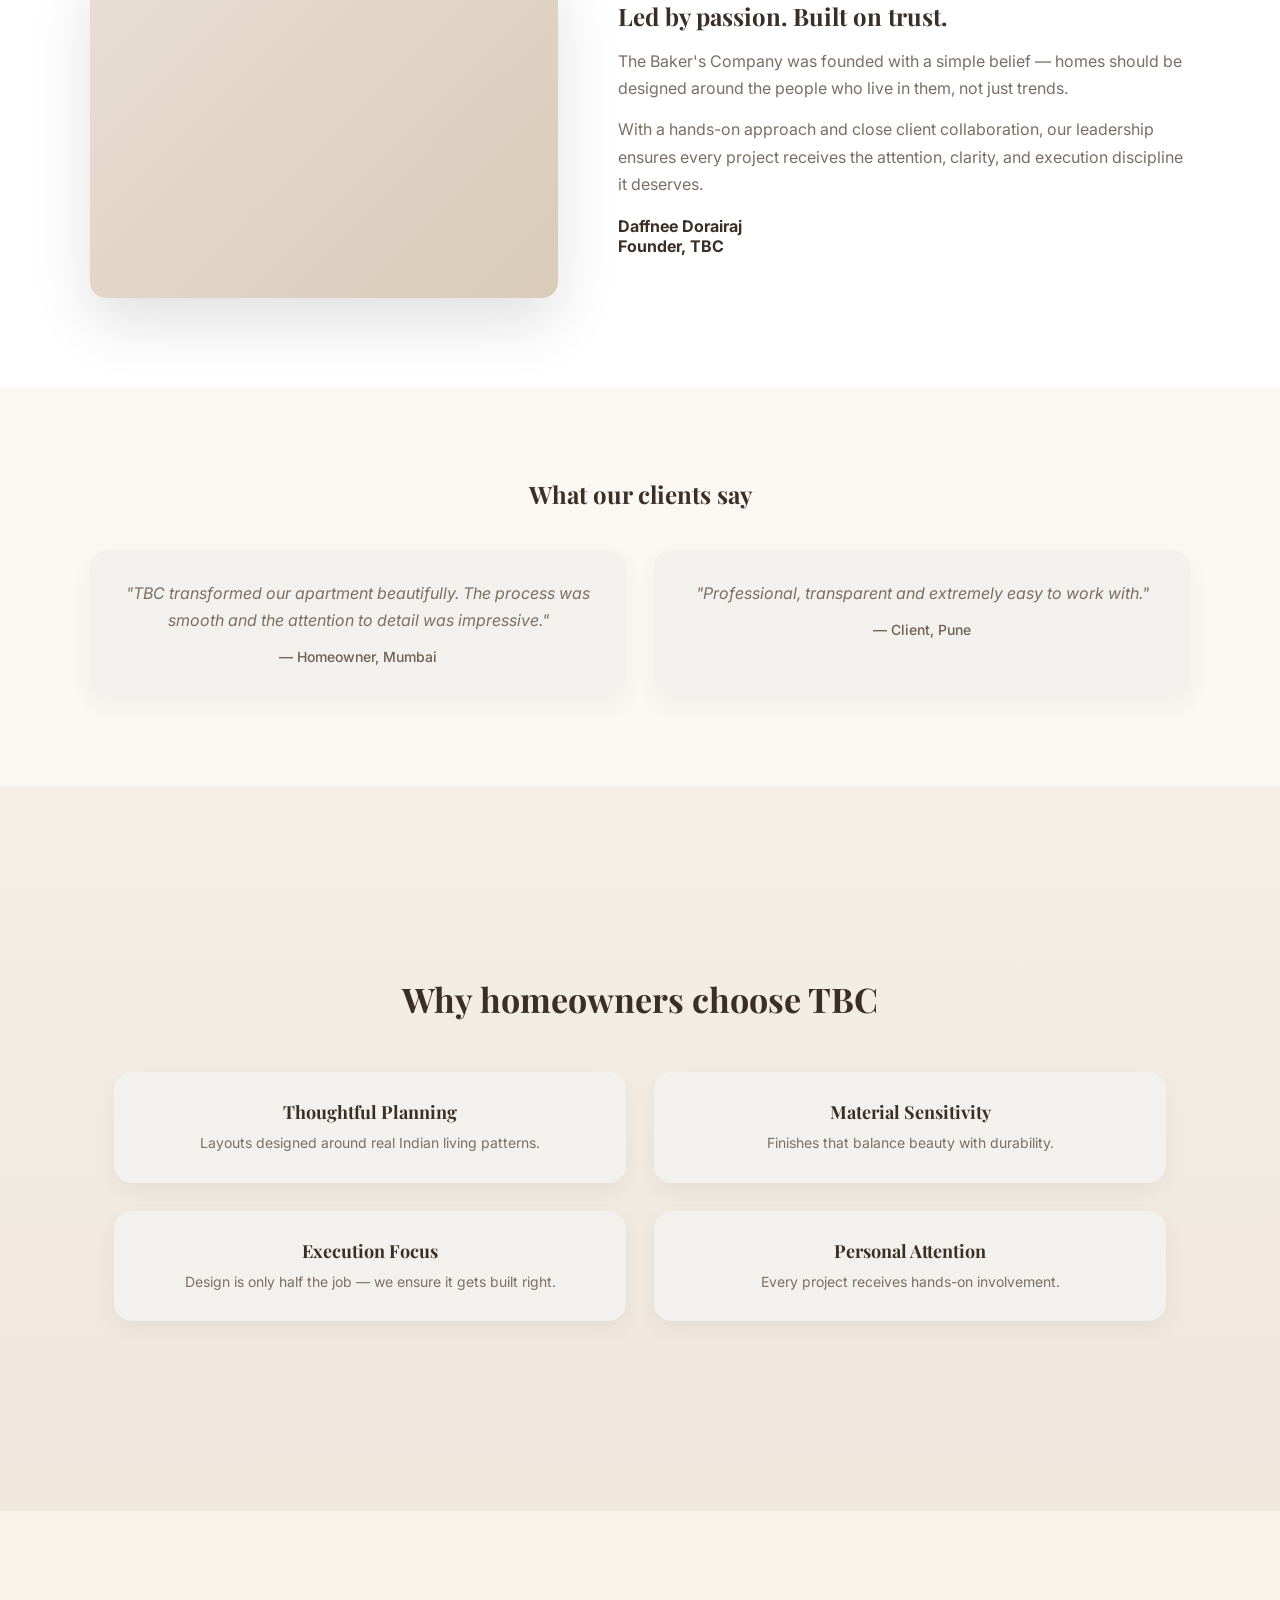
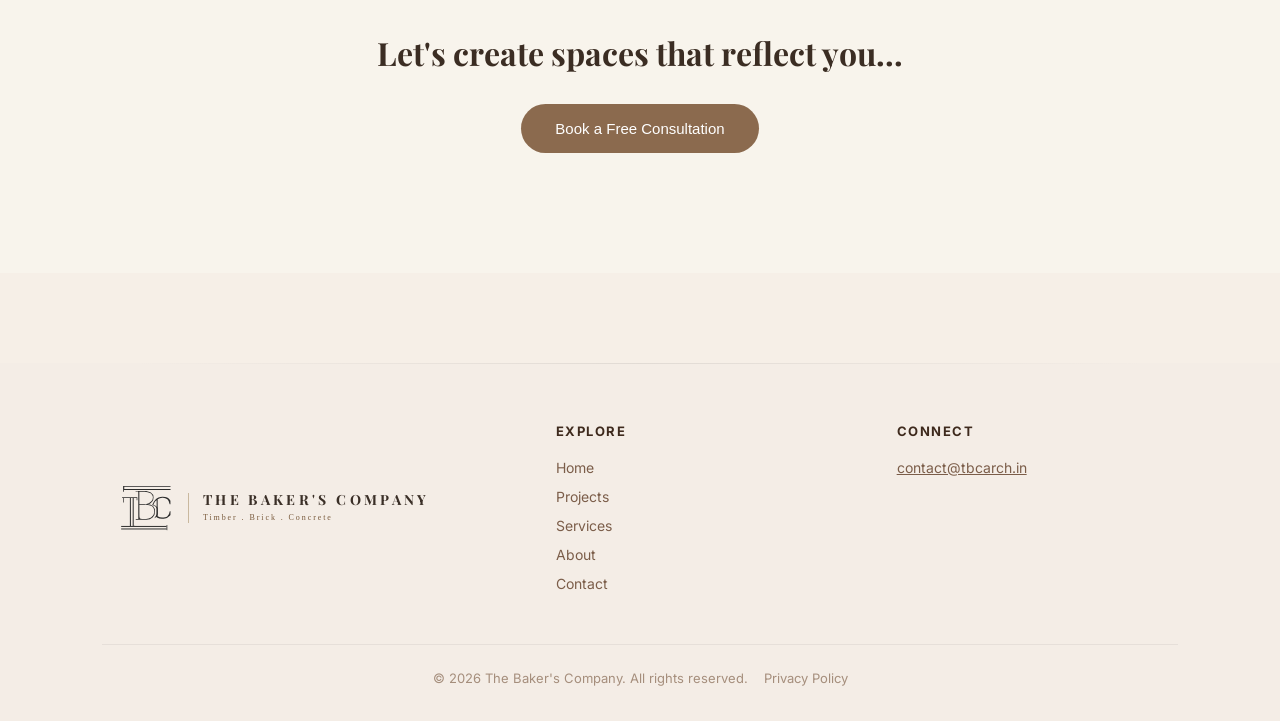
==== commit d75ce705: "Update about.html" ====
--- a/about.html
+++ b/about.html
@@ -194,7 +194,28 @@
   <div class="footer-bottom">    © 2026 The Baker's Company. All rights reserved.
     <a href="javascript:void(0)" onclick="openPrivacy()" style="color:#a58e7c; text-decoration:none; margin-left:12px;">Privacy Policy</a></div>
 </footer>
-
+<!-- PRIVACY MODAL -->
+<div class="privacy-modal-overlay" id="privacyModal">
+  <div class="privacy-modal-box">
+    <button class="privacy-modal-close" onclick="closePrivacy()">&times;</button>
+    <h2>Privacy Policy</h2>
+    <span class="privacy-date">Last updated: March 16, 2026</span>
+    <p>This Privacy Notice for <strong>The Bakers Company LLP</strong> describes how and why we collect, store, use and share your personal information when you visit <a href="https://tbcarch.in">tbcarch.in</a>. Questions? Contact us at <a href="mailto:privacy@tbcarch.in?subject=Privacy Policy Query">contact@tbcarch.in</a>.</p>
+    <h3>1. What Information Do We Collect?</h3>
+    <p>We collect personal information you voluntarily provide including names, phone numbers, email addresses and contact data, plus device/usage data automatically via cookies.</p>
+    <h3>2. How Do We Process Your Information?</h3>
+    <p>We process your information to provide and improve our services, communicate with you and manage enquiries.</p>
+    <h3>3. When and With Whom Do We Share?</h3>
+    <p>We may share data with <strong>Google Analytics</strong> and <strong>Google AdSense</strong>, or during a business transfer.</p>
+    <h3>4. Cookies</h3>
+    <p>We use cookies for analytics and preferences. Opt out via <a href="https://tools.google.com/dlpage/gaoptout" target="_blank" rel="noopener">Google's opt-out page</a>.</p>
+    <h3>5. Your Privacy Rights</h3>
+    <p>Contact us at <a href="mailto:privacy@tbcarch.in?subject=Privacy Policy Query">contact@tbcarch.in</a> to access, correct or delete your data.</p>
+    <h3>6. Contact Us</h3>
+    <p><strong>The Bakers Company LLP</strong>, Chennai, Tamil Nadu &ndash; 600023, India.<br>
+    Submit a <a href="https://app.termly.io/dsar/2c2ed243-5725-4bda-b384-a98fe0f6f538" target="_blank" rel="noopener">data subject access request</a>.</p>
+  </div>
+</div>
 <!-- ===== POPUP ===== -->
 <div class="popup-overlay" id="contactPopup">
   <div class="popup-box">
--- a/styles.css
+++ b/styles.css
@@ -141,27 +141,57 @@
 }
 
 /* ===== NAVBAR SYSTEM ===== */
-
 .tbc-navbar{
-  position:fixed;
-  top:0;
-  width:100%;
-  z-index:1000;
-
-  background:rgba(248,244,236,0.45);
-  backdrop-filter:blur(18px) saturate(140%);
-  -webkit-backdrop-filter:blur(18px) saturate(140%);
-
-  border-bottom:1px solid rgba(255,255,255,0.35);
-  box-shadow:0 8px 30px rgba(0,0,0,0.05);
-
-  transition:all .35s ease;
-}
-
+  position: fixed;
+  top: 0;
+  width: 100%;
+  z-index: 1000;
+
+  background: linear-gradient(
+    to bottom,
+    rgba(248,244,236,0.72),
+    rgba(248,244,236,0.55)
+  );
+
+  backdrop-filter: blur(14px) saturate(140%);
+  -webkit-backdrop-filter: blur(16px) saturate(140%);
+
+  border-bottom: 1px solid rgba(255,255,255,0.35);
+  box-shadow: 0 6px 20px rgba(0,0,0,0.05);
+
+  transition: background 0.35s ease,
+              box-shadow 0.35s ease,
+              backdrop-filter 0.35s ease;
+}
+.tbc-navbar::before{
+content:"";
+position:absolute;
+top:0;
+left:0;
+width:100%;
+height:1px;
+background:rgba(255,255,255,0.5);
+}
+/* NAVBAR SCROLLED STATE */
+
+.tbc-navbar.scrolled{
+
+background: linear-gradient(
+to bottom,
+rgba(248,244,236,0.85),
+rgba(248,244,236,0.70)
+);
+
+backdrop-filter: blur(21px) saturate(150%);
+-webkit-backdrop-filter: blur(18px) saturate(150%);
+
+box-shadow: 0 10px 30px rgba(0,0,0,0.08);
+
+}
 .nav-container {
   max-width: 1200px;
   margin: auto;
-  padding: 20px 40px;
+  padding: 6px 20px;
 
   display: flex;
   align-items: center;
@@ -187,16 +217,6 @@
   color: #fff !important;
   padding: 10px 22px;
   border-radius: 30px;
-}
-
-/* Logo */
-
-.tbc-logo{
-  font-family:"Playfair Display", serif;
-  font-size:26px;
-  font-weight:600;
-  color:var(--tbc-brown);
-  letter-spacing:1px;
 }
 
 /* Links */
@@ -228,7 +248,12 @@
   padding:10px 18px;
   transition:.3s;
 }
-
+.navbar.scrolled{
+background: rgba(255,255,255,0.65);
+backdrop-filter: blur(10px);
+-webkit-backdrop-filter: blur(10px);
+border-bottom: 1px solid rgba(0,0,0,0.08);
+}
 /* ================= PROCESS SECTION ================= */
 
 .process-section {
@@ -1055,15 +1080,6 @@
   z-index:0;
 }
 
-/* Logo */
-
-.tbc-logo{
-  font-family: "Playfair Display", serif;
-  font-size: 26px;
-  font-weight: 600;
-  color: var(--tbc-brown);
-  letter-spacing: 1px;
-}
 /* =========================
    PAGE TRANSITION
 ========================= */
@@ -2049,7 +2065,7 @@
 
 /* The SVG monogram mark */
 .logo-mark {
-  height: 64px;
+  height: 52px;
   width: auto;
   flex-shrink: 0;
   display: block;
@@ -2059,7 +2075,7 @@
 .logo-divider {
   display: block;
   width: 1px;
-  height: 38px;
+  height: 30px;
   background: #c9b89e;
   flex-shrink: 0;
 }
@@ -2068,7 +2084,7 @@
 .logo-text {
   display: flex;
   flex-direction: column;
-  gap: 3px;
+  gap: 2px;
 }
 
 .logo-name {
